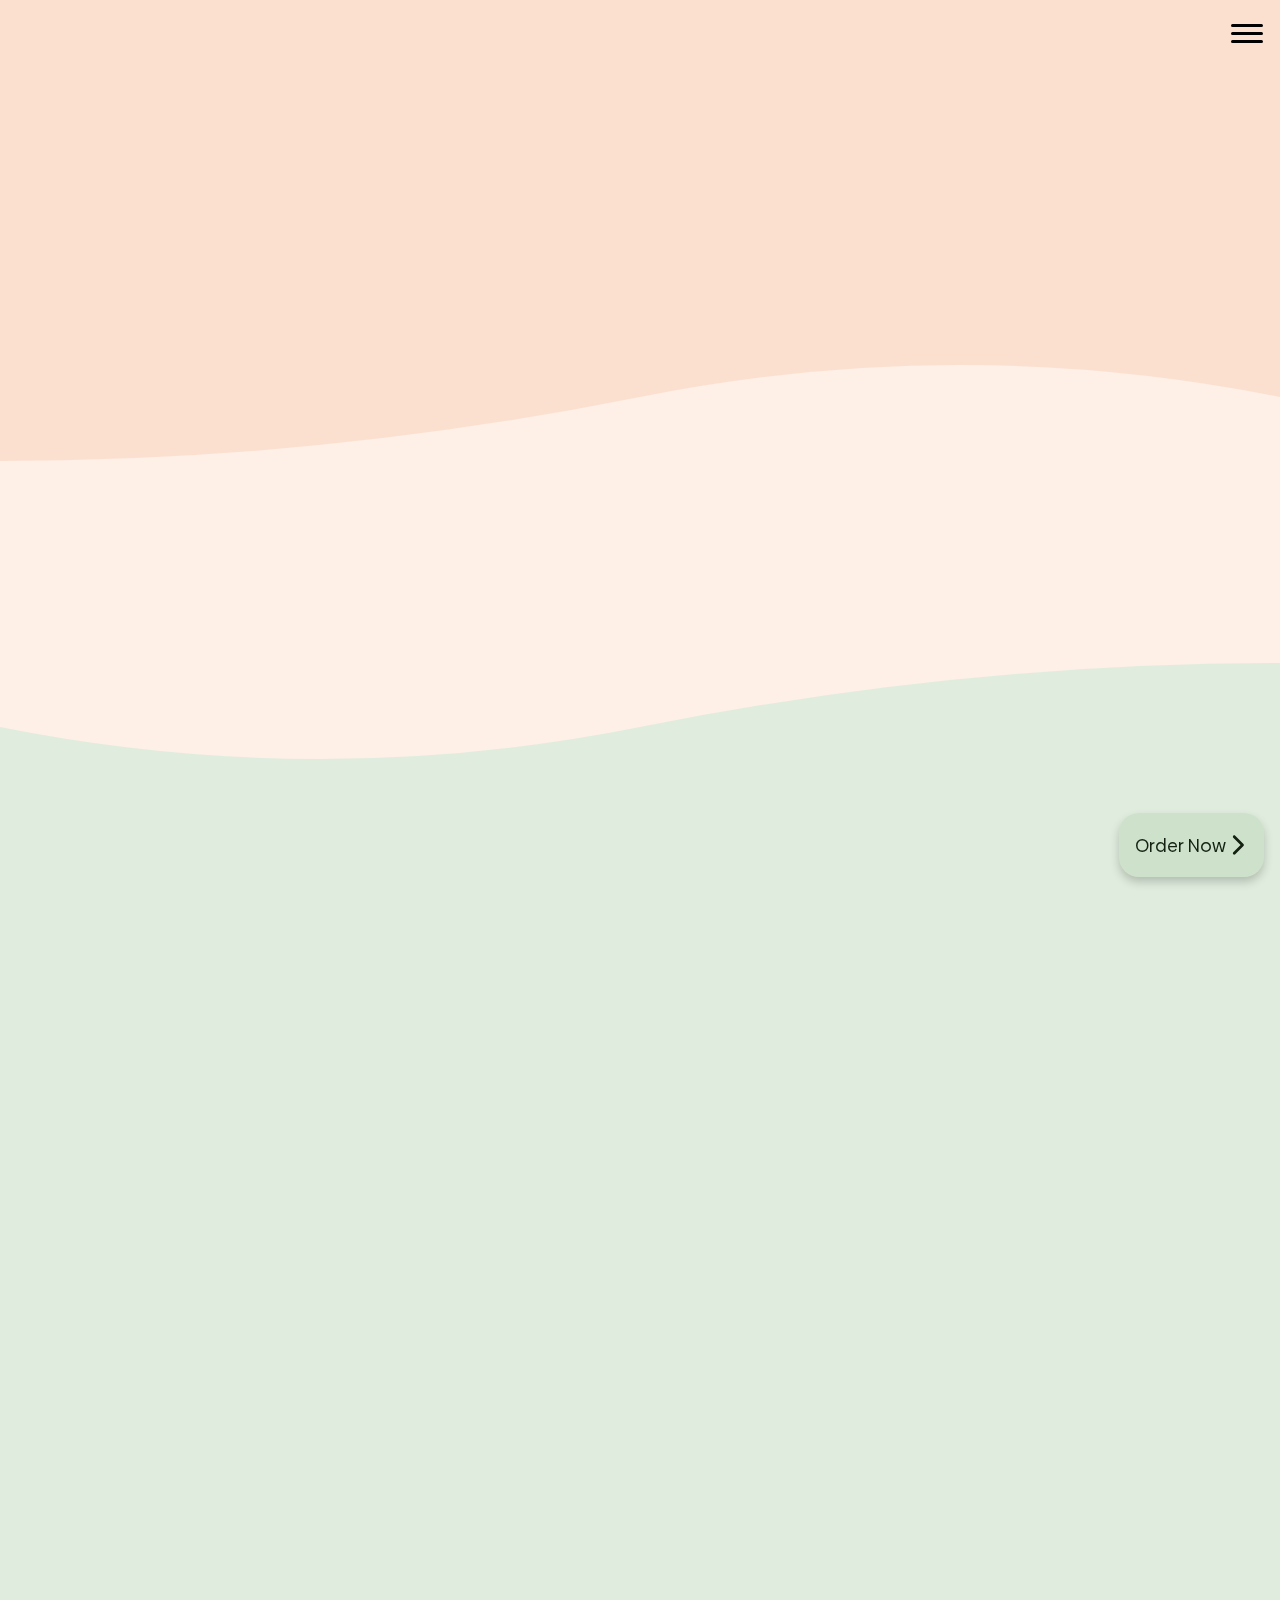
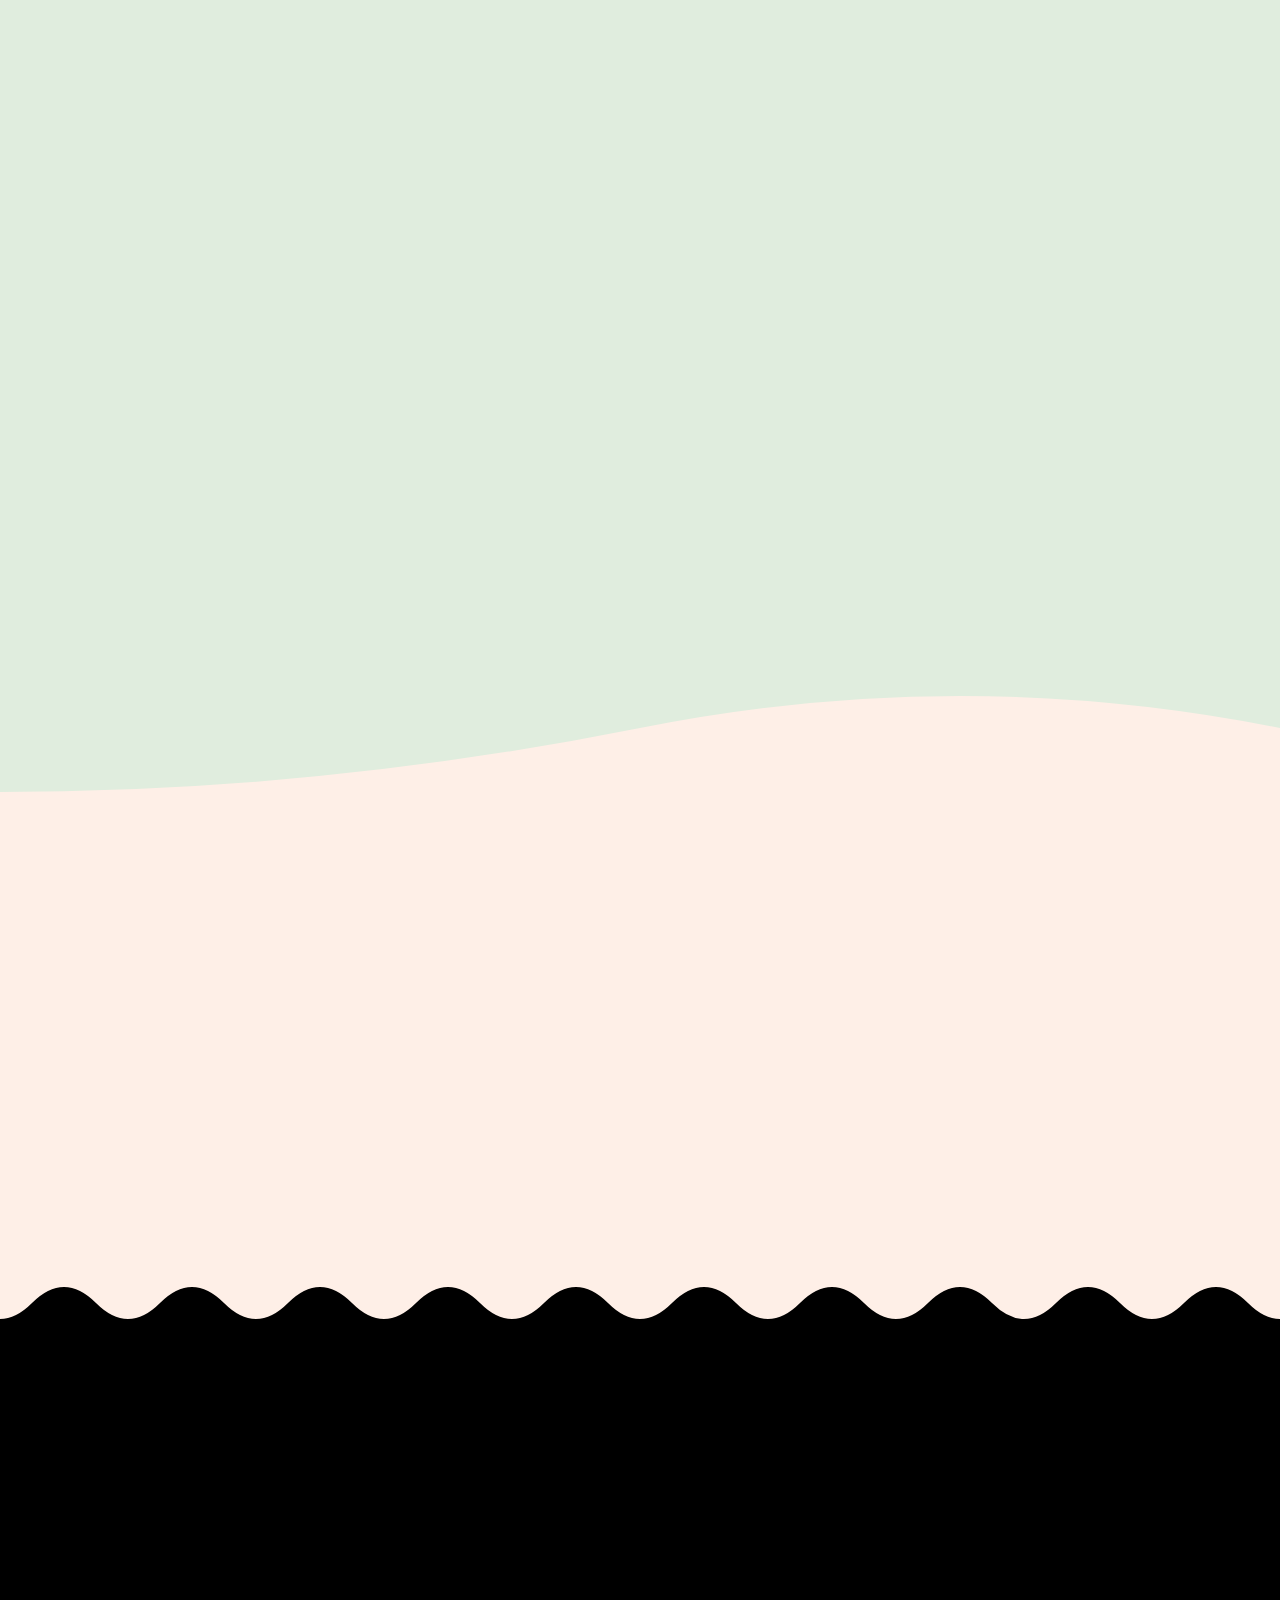
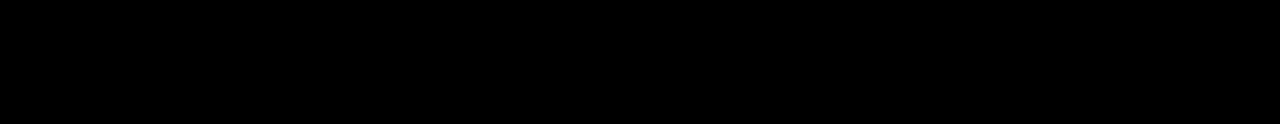
==== index.html @ c4e706dc "update" ====
<!DOCTYPE html>
<html lang="en">

<head>
   <title>ROMIANI</title>
   <meta charset="UTF-8">
   <meta name="viewport" content="width=device-width, initial-scale=1.0">
   <meta http-equiv="X-UA-Compatible" content="ie=edge">
   <meta name="theme-color" content="#FBE0D0">
   <!-- favicon -->
   <link rel="icon" href="image/icon/icon(1024).png" sizes="1024x1024" type="image/png">
   <link rel="icon" href="image/icon/icon(512).png" sizes="512x512" type="image/png">
   <link rel="icon" href="image/icon/icon(256).png" sizes="256x256" type="image/png">
   <link rel="icon" href="image/icon/icon(128).png" sizes="128x128" type="image/png">
   <link rel="icon" href="image/icon/icon(64).png" sizes="64x64" type="image/png">
   <link rel="icon" href="image/icon/icon(32).png" sizes="32x32" type="image/png">
   <link rel="icon" href="image/icon/icon.svg" type="image/svg+xml">
   <!-- OG -->
   <meta property="og:title" content="ROMIANI">
   <meta property="og:description" content="...">
   <meta property="og:url" content="https://leafweb.github.io/Mushroom/">
   <meta property="og:image" content="https://leafweb.github.io/Mushroom/image/icon/icon(1024).png">
   <meta property="og:image:width" content="1024" />
   <meta property="og:image:height" content="1024" />
   <meta property="og:type" content="website">
   <meta property="og:locale" content="en">
   <!-- style -->
   <link rel="stylesheet/less" href="style/style.less">
   <!-- script -->
   <script src="script/less.min.js"></script>
</head>

<body>
   <!-- header -->
   <header class="hide">
      <svg xmlns="http://www.w3.org/2000/svg" viewBox="0 0 1000 1000">
         <path fill="currentColor" d="M183.33,825L183.33,425C183.33,375,133.33,325,83.33,325L83.33,725C83.33,775,133.33,825,183.33,825zM216.67,825L216.67,425C216.67,375,266.67,325,316.67,325L316.67,725C316.67,775,266.67,825,216.67,825zM783.33,825L783.33,425C783.33,375,733.33,325,683.33,325L683.33,725C683.33,775,733.33,825,783.33,825zM816.67,825L816.67,425C816.67,375,866.67,325,916.67,325L916.67,725C916.67,775,866.67,825,816.67,825zM483.33,825L483.33,275C483.33,225,433.33,175,383.33,175L383.33,725C383.33,775,433.33,825,483.33,825zM516.67,825L516.67,275C516.67,225,566.67,175,616.67,175L616.67,725C616.67,775,566.67,825,516.67,825z" />
      </svg>
      <span>ROMIANI</span>
   </header>
   <!-- menuBtn -->
   <button id="menuBtn" onclick="Menu()">
      <span></span>
      <span></span>
      <span></span>
   </button>
   <!-- menu -->
   <div id="menu">
      <h3 style="--d: 0.1s" class="menu-anim"> Our Menu: </h3>
      <div class="list">
         <a style="--d: 0.2s" class="menu-anim" href="menu.html">
            <span>View Menu</span>
            <svg xmlns="http://www.w3.org/2000/svg" viewBox="0 0 512 512">
               <path fill="currentColor" d="M464 304v.2 .4 .4 .4 .4 .4 .4 .4 .4 .4 .4 .4 .4 .4 .4 .4 .4 .4 .4 .4 .4 .4 .4 .4 .4 .4 .4 .4 .4 .4 .4 .4 .4 .4 .4 .4 .4 .4 .4 .4 .4 .4 .4 .4 .4 .4 .4 .4 .4 .4 .4 .4 .4 .4 .4 .4 .4 .4 .4 .4 .4 .4 .4 .4 .4 .4 .4 .4 .4 .4 .4 .4 .4 .4 .3 .3 .3 .3 .3 .3 .3 .3 .3 .3 .3 .3 .3 .3 .3 .3 .3 .3 .3 .3 .3 .3 .3 .3 .3 .3 .3 .3 .3 .3 .3 .3 .3 .3 .3 .3 .3 .3 .3 .3 .3 .3 .3 .3 .3 .3 .3 .3 .3 .3 .3 .3 .3 .3 .3 .3 .3 .3 .3 .3 .3 .3H48V304H464zM48 416V384H464v.2 .2 .2 .2 .2 .2 .2 .2 .2 .2 .2 .2 .2 .2 .2 .2 .2 .2 .2 .2 .2 .2 .2 .2 .2 .2 .2 .2 .2 .2 .2 .2 .2 .2 .2 .2 .2 .2 .2 .2 .2 .2 .2 .2 .2 .2 .2 .2 .2 .2 .2 .2 .2 .2 .2 .2 .2 .2 .2 .2 .2 .2 .2 .2 .2 .2 .2 .2 .2 .2 .2 .2 .2 .2 .2 .2 .2 .2 .2 .2 .2 .2 .2 .2 .2 .2 .2 .2 .2 .2 .2 .2 .2 .2 .2 .2 .2 .2 .2 .2 .2 .2 .2 .2 .2 .2 .2 .2 .2 .2 .2 .2 .2 .2 .2 .2 .2 .2 .2 .2 .2 .2 .2 .2 .2 .2 .2 .2 .2 .2 .2 .2 .2 .2 .2 .2 .2 .2 .2 .2 .2 .2 .2 .2 .2 .2 .2 .2 .2 .2 .2 .2c0 8.8-7.2 16-16 16H64c-8.8 0-16-7.2-16-16zM296 32c-7.2 0-14.2 2.4-19.8 6.9l-264 208C4.5 252.9 0 262.2 0 272V416c0 35.3 28.7 64 64 64H448c35.3 0 64-28.6 64-64v-.2-.2-.2-.2-.2V415v-.2-.2-.2-.2-.2-.2-.2-.2-.2-.2V413v-.2-.2-.2-.2-.2-.2-.2-.2-.2-.2V411v-.2-.2-.2-.2V410v-.2-.2-.2-.2-.2-.2-.2-.2-.2-.2-.2-.2-.2-.2-.2-.2-.2-.2-.2-.2V406v-.2-.2-.2-.2-.2-.2-.2-.2-.2-.2-.2-.2-.2-.2-.2-.2-.2-.2-.2-.2-.2-.2-.2V401v-.2-.2-.2-.2-.2-.2-.2-.2-.2-.2-.2-.2-.2V398v-.2-.2-.2-.2-.2-.2-.2-.2V396v-.2-.2-.2-.2-.2-.2-.2-.2V394v-.2-.2-.2V393v-.2-.2-.2-.2-.2-.2-.2-.2-.2-.2-.2-.2V390v-.2-.2-.2V389v-.2-.2-.2-.2-.2-.2-.2-.2-.2-.2-.2-.2-.2-.2-.2-.2-.2-.2-.2-.2-.3-.2-.3-.3-.3-.3-.3-.3-.3-.3-.3-.3-.3-.3-.3-.3-.3-.3-.3V379v-.3-.3-.3V378v-.3-.3-.3-.3-.3-.3-.3-.3-.3-.3-.3-.3-.3-.3V374v-.3-.3-.3-.3-.3-.3-.3-.3-.3-.3V371v-.3-.3-.3-.3-.3-.3V369v-.3-.3-.3-.3-.3-.3V367v-.3-.3-.3-.3-.3-.3V365v-.3-.3-.3-.3-.3-.3V363v-.3-.3-.3-.3-.3-.3-.3-.3-.3V360v-.3-.3-.3-.3-.3-.3-.3-.3-.3V357v-.3-.3-.3-.3-.3-.3-.3-.3-.3-.3-.3-.3V353v-.3-.3V352v-.3-.3-.3-.3-.3-.3-.3-.3-.3-.3-.3-.3-.3-.3-.3-.3-.3-.3V346v-.3-.3V345v-.3-.3V344v-.3-.3V343v-.3-.3V342v-.3-.3V341v-.3-.3V340v-.3-.3V339v-.3-.3V338v-.3-.3V337v-.3-.3-.3-.3-.3-.3-.3-.3-.3-.3-.3-.3-.3-.3-.3-.3-.4-.4-.4V330v-.4-.4V329v-.4-.4-.4-.4-.4-.4-.4-.4-.4-.4V325v-.4-.4V324v-.4-.4-.4-.4-.4-.4-.4V321v-.4-.4-.4-.4-.4-.4-.4-.4-.4-.4-.4-.4-.4-.4-.4-.4-.4-.4-.4-.4-.4-.4-.4V312v-.4-.4-.4-.4-.4-.4-.4-.4-.4-.4-.4-.4V307v-.4-.4-.4-.4V305v-.4-.4-.4-.4-.4-.4-.4-.4-.4-.4-.4-.4-.4-.4-.4-.4-.4-.4-.4V297v-.4-.4-.4-.4V295v-.4-.4-.4-.4-.4-.4-.4-.4-.4-.4-.4V290v-.4-.4-.4-.4-.4-.4-.4-.4-.4-.4-.4V285v-.4-.4-.4-.4-.4-.4V282v-.4-.4-.4-.4-.4-.4V279v-.4-.4-.4-.4-.4-.4-.4-.4V275v-.4-.4-.4-.4-.4-.4-.4-.4-.4-.4-.4-.4-.4-.4-.4-.4-.5V267v-.5-.5-.5-.5-.5-.5-.5-.5-.5-.5V262v-.5-.5-.5-.5-.5-.5-.5-.5-.5-.5-.5-.5V256c0-74.3-32.8-130.8-76.1-168.2C393.6 51.2 340.3 32 296 32z" />
            </svg>
         </a>
      </div>
      <div style="--d: 0.3s" class="hwr menu-anim">
         <svg xmlns="http://www.w3.org/2000/svg" viewBox="0 0 100 10">
            <path fill="none" stroke-width="1" stroke-linejoin="round" stroke-linecap="round" d="M1.25,5.00Q5.31,0.00,9.38,5.00Q13.44,10.00,17.50,5.00Q21.56,0.00,25.63,5.00Q29.69,10.00,33.75,5.00Q37.81,0.00,41.88,5.00Q45.94,10.00,50.00,5.00Q54.06,0.00,58.13,5.00Q62.19,10.00,66.25,5.00Q70.31,0.00,74.38,5.00Q78.44,10.00,82.50,5.00Q86.56,0.00,90.63,5.00Q94.69,10.00,98.75,5.00" />
         </svg>
      </div>
      <h3 style="--d: 0.4s" class="menu-anim"> contact us: </h3>
      <div class="list">
         <a style="--d: 0.5s" class="menu-anim" href="mailto:romianipastry@mail.de" target="_blank">
            <span>Email</span>
            <svg xmlns="http://www.w3.org/2000/svg" viewBox="0 0 512 512">
               <path fill="currentColor" d="M48 64C21.5 64 0 85.5 0 112c0 15.1 7.1 29.3 19.2 38.4L236.8 313.6c11.4 8.5 27 8.5 38.4 0L492.8 150.4c12.1-9.1 19.2-23.3 19.2-38.4c0-26.5-21.5-48-48-48H48zM0 176V384c0 35.3 28.7 64 64 64H448c35.3 0 64-28.7 64-64V176L294.4 339.2c-22.8 17.1-54 17.1-76.8 0L0 176z" />
            </svg>
         </a>
         <a style="--d: 0.6s" class="menu-anim" href="" target="_blank">
            <span>Instagram</span>
            <svg xmlns="http://www.w3.org/2000/svg" viewBox="0 0 448 512">
               <path fill="currentColor" d="M224.1 141c-63.6 0-114.9 51.3-114.9 114.9s51.3 114.9 114.9 114.9S339 319.5 339 255.9 287.7 141 224.1 141zm0 189.6c-41.1 0-74.7-33.5-74.7-74.7s33.5-74.7 74.7-74.7 74.7 33.5 74.7 74.7-33.6 74.7-74.7 74.7zm146.4-194.3c0 14.9-12 26.8-26.8 26.8-14.9 0-26.8-12-26.8-26.8s12-26.8 26.8-26.8 26.8 12 26.8 26.8zm76.1 27.2c-1.7-35.9-9.9-67.7-36.2-93.9-26.2-26.2-58-34.4-93.9-36.2-37-2.1-147.9-2.1-184.9 0-35.8 1.7-67.6 9.9-93.9 36.1s-34.4 58-36.2 93.9c-2.1 37-2.1 147.9 0 184.9 1.7 35.9 9.9 67.7 36.2 93.9s58 34.4 93.9 36.2c37 2.1 147.9 2.1 184.9 0 35.9-1.7 67.7-9.9 93.9-36.2 26.2-26.2 34.4-58 36.2-93.9 2.1-37 2.1-147.8 0-184.8zM398.8 388c-7.8 19.6-22.9 34.7-42.6 42.6-29.5 11.7-99.5 9-132.1 9s-102.7 2.6-132.1-9c-19.6-7.8-34.7-22.9-42.6-42.6-11.7-29.5-9-99.5-9-132.1s-2.6-102.7 9-132.1c7.8-19.6 22.9-34.7 42.6-42.6 29.5-11.7 99.5-9 132.1-9s102.7-2.6 132.1 9c19.6 7.8 34.7 22.9 42.6 42.6 11.7 29.5 9 99.5 9 132.1s2.7 102.7-9 132.1z" />
            </svg>
         </a>
         <a style="--d: 0.7s" class="menu-anim" href="" target="_blank">
            <span>Facebook</span>
            <svg xmlns="http://www.w3.org/2000/svg" viewBox="0 0 320 512">
               <path fill="currentColor" d="M80 299.3V512H196V299.3h86.5l18-97.8H196V166.9c0-51.7 20.3-71.5 72.7-71.5c16.3 0 29.4 .4 37 1.2V7.9C291.4 4 256.4 0 236.2 0C129.3 0 80 50.5 80 159.4v42.1H14v97.8H80z" />
            </svg>
         </a>
         <a style="--d: 0.8s" class="menu-anim" href="" target="_blank">
            <span>Telegram</span>
            <svg xmlns="http://www.w3.org/2000/svg" viewBox="0 0 496 512">
               <path fill="currentColor" d="M248,8C111.033,8,0,119.033,0,256S111.033,504,248,504,496,392.967,496,256,384.967,8,248,8ZM362.952,176.66c-3.732,39.215-19.881,134.378-28.1,178.3-3.476,18.584-10.322,24.816-16.948,25.425-14.4,1.326-25.338-9.517-39.287-18.661-21.827-14.308-34.158-23.215-55.346-37.177-24.485-16.135-8.612-25,5.342-39.5,3.652-3.793,67.107-61.51,68.335-66.746.153-.655.3-3.1-1.154-4.384s-3.59-.849-5.135-.5q-3.283.746-104.608,69.142-14.845,10.194-26.894,9.934c-8.855-.191-25.888-5.006-38.551-9.123-15.531-5.048-27.875-7.717-26.8-16.291q.84-6.7,18.45-13.7,108.446-47.248,144.628-62.3c68.872-28.647,83.183-33.623,92.511-33.789,2.052-.034,6.639.474,9.61,2.885a10.452,10.452,0,0,1,3.53,6.716A43.765,43.765,0,0,1,362.952,176.66Z" />
            </svg>
         </a>
         <a style="--d: 0.9s" class="menu-anim" href="tel:+496979274824" target="_blank">
            <span>Call</span>
            <svg xmlns="http://www.w3.org/2000/svg" viewBox="0 0 512 512">
               <path fill="currentColor" d="M164.9 24.6c-7.7-18.6-28-28.5-47.4-23.2l-88 24C12.1 30.2 0 46 0 64C0 311.4 200.6 512 448 512c18 0 33.8-12.1 38.6-29.5l24-88c5.3-19.4-4.6-39.7-23.2-47.4l-96-40c-16.3-6.8-35.2-2.1-46.3 11.6L304.7 368C234.3 334.7 177.3 277.7 144 207.3L193.3 167c13.7-11.2 18.4-30 11.6-46.3l-40-96z" />
            </svg>
         </a>
      </div>
   </div>
   <!-- main -->
   <main>
      <!-- FAB -->
      <button onclick="Fab()" class="fab">
         <div> Order Now </div>
         <svg xmlns="http://www.w3.org/2000/svg" viewBox="0 0 320 512">
            <path fill="currentColor" d="M310.6 233.4c12.5 12.5 12.5 32.8 0 45.3l-192 192c-12.5 12.5-32.8 12.5-45.3 0s-12.5-32.8 0-45.3L242.7 256 73.4 86.6c-12.5-12.5-12.5-32.8 0-45.3s32.8-12.5 45.3 0l192 192z" />
         </svg>
      </button>
      <!-- start part -->
      <section class="start-part">
         <article>
            <div class="scrollAnim logo">
               <div>
                  <svg class="blob" viewBox="0 0 480 480" xmlns="http://www.w3.org/2000/svg">
                     <path d="M377.5,332Q300,424,203,380.5Q106,337,90,228Q74,119,187.5,86Q301,53,378,146.5Q455,240,377.5,332Z" />
                  </svg>
                  <svg xmlns="http://www.w3.org/2000/svg" viewBox="0 0 1000 1000">
                     <path d="M183.33,825L183.33,425C183.33,375,133.33,325,83.33,325L83.33,725C83.33,775,133.33,825,183.33,825zM216.67,825L216.67,425C216.67,375,266.67,325,316.67,325L316.67,725C316.67,775,266.67,825,216.67,825zM783.33,825L783.33,425C783.33,375,733.33,325,683.33,325L683.33,725C683.33,775,733.33,825,783.33,825zM816.67,825L816.67,425C816.67,375,866.67,325,916.67,325L916.67,725C916.67,775,866.67,825,816.67,825zM483.33,825L483.33,275C483.33,225,433.33,175,383.33,175L383.33,725C383.33,775,433.33,825,483.33,825zM516.67,825L516.67,275C516.67,225,566.67,175,616.67,175L616.67,725C616.67,775,566.67,825,516.67,825z" />
                  </svg>
                  <span>ROMIANI</span>
               </div>
               <h2> An amazing sweet shop </h2>
            </div>
            <div class="scrollAnim text">
               <h2> An amazing sweet shop </h2>
               <p>
                  Here you can see a wide variety of sweets and drinks and enjoy them with the best quality and reasonable price.
               </p>
            </div>
         </article>
         <div class="wave">
            <svg hidden xmlns="http://www.w3.org/2000/svg" viewBox="0 0 1000 100">
               <path d="M0,0 1000,0 1000,50 Q 750,0 500,50 T 0,100" />
            </svg>
         </div>
      </section>
      <!-- part2 -->
      <section class="part2">
         <h3 class="scrollAnim">Why ROMIANI?</h3>
         <ul>
            <li class="scrollAnim">
               <div>
                  <svg viewBox="0 0 24 24" xmlns="http://www.w3.org/2000/svg">
                     <path fill-rule="evenodd" clip-rule="evenodd" d="M12 2.75C8.54822 2.75 5.75 5.54822 5.75 9C5.75 12.4518 8.54822 15.25 12 15.25C15.4518 15.25 18.25 12.4518 18.25 9C18.25 5.54822 15.4518 2.75 12 2.75ZM4.25 9C4.25 4.71979 7.71979 1.25 12 1.25C16.2802 1.25 19.75 4.71979 19.75 9C19.75 11.2254 18.812 13.2317 17.3098 14.6452C17.3359 14.6939 17.357 14.7462 17.3722 14.8017L18.0217 17.1709C18.3252 18.2776 18.5696 19.169 18.6807 19.8607C18.7897 20.5387 18.812 21.2371 18.4326 21.8048C18.2166 22.128 17.9233 22.3927 17.5766 22.5692C16.9468 22.8899 16.2599 22.7318 15.6446 22.4995C15.017 22.2625 14.2288 21.8518 13.2607 21.3474L13.2141 21.3231C12.4899 20.9457 12.3008 20.861 12.1191 20.8417C12.0399 20.8332 11.9601 20.8332 11.8809 20.8417C11.6992 20.861 11.5101 20.9457 10.7859 21.3231L10.7393 21.3474C9.77122 21.8518 8.98303 22.2625 8.35539 22.4995C7.74006 22.7318 7.0532 22.8899 6.42341 22.5692C6.07674 22.3927 5.78341 22.128 5.56741 21.8048C5.188 21.2371 5.21031 20.5387 5.31926 19.8607C5.43043 19.169 5.67482 18.2776 5.97827 17.1709L6.6278 14.8017C6.64302 14.7462 6.66409 14.6939 6.69015 14.6452C5.18798 13.2317 4.25 11.2254 4.25 9ZM7.96016 15.6151L7.43755 17.5213C7.11851 18.685 6.89691 19.4973 6.80026 20.0987C6.69985 20.7235 6.7747 20.9117 6.81454 20.9713C6.89239 21.0878 6.99326 21.1761 7.10403 21.2325C7.12687 21.2441 7.27015 21.3058 7.82563 21.0961C8.35876 20.8949 9.06684 20.5274 10.0928 19.9928C10.1276 19.9747 10.1621 19.9567 10.1962 19.9389C10.7642 19.6421 11.2211 19.4035 11.722 19.3501C11.9068 19.3304 12.0932 19.3304 12.278 19.3501C12.7789 19.4035 13.2358 19.6421 13.8038 19.9389C13.8379 19.9567 13.8724 19.9747 13.9072 19.9928C14.9332 20.5274 15.6412 20.8949 16.1744 21.0961C16.7299 21.3058 16.8731 21.2441 16.896 21.2325C17.0067 21.1761 17.1076 21.0878 17.1855 20.9713C17.2253 20.9117 17.3002 20.7235 17.1997 20.0987C17.1031 19.4973 16.8815 18.685 16.5625 17.5213L16.0398 15.6151C14.8635 16.335 13.4802 16.75 12 16.75C10.5198 16.75 9.13652 16.335 7.96016 15.6151ZM12 7.03449C11.9419 7.13513 11.8772 7.25103 11.801 7.38769L11.7027 7.56405C11.6958 7.5765 11.6884 7.59009 11.6804 7.60466C11.6019 7.74827 11.4718 7.9861 11.255 8.15071C11.0336 8.31877 10.7673 8.37659 10.6116 8.4104C10.596 8.41379 10.5815 8.41693 10.5683 8.41992L10.3774 8.46312C10.2022 8.50275 10.0595 8.53509 9.9375 8.56575C10.0169 8.66345 10.1199 8.78474 10.254 8.94154L10.3842 9.09372C10.3934 9.10452 10.4035 9.11609 10.4141 9.12841C10.5221 9.25273 10.6963 9.45346 10.7769 9.71261C10.8566 9.96869 10.8291 10.2324 10.8118 10.3988C10.81 10.4154 10.8084 10.431 10.807 10.4456L10.7873 10.6487C10.7691 10.8369 10.7549 10.9872 10.7455 11.1094C10.8497 11.0635 10.9682 11.0089 11.109 10.9441L11.2878 10.8618C11.3001 10.8561 11.3136 10.8498 11.3281 10.8429C11.4716 10.7752 11.7213 10.6575 12 10.6575C12.2787 10.6575 12.5284 10.7752 12.6719 10.8429C12.6864 10.8498 12.6999 10.8561 12.7122 10.8618L12.891 10.9441C13.0318 11.0089 13.1503 11.0635 13.2545 11.1094C13.2451 10.9872 13.2309 10.8369 13.2127 10.6487L13.193 10.4456C13.1916 10.431 13.19 10.4154 13.1882 10.3988C13.1709 10.2324 13.1434 9.96869 13.2231 9.71261C13.3037 9.45346 13.4779 9.25273 13.5859 9.12841C13.5965 9.11609 13.6066 9.10452 13.6158 9.09372L13.746 8.94153C13.8801 8.78474 13.9831 8.66345 14.0625 8.56575C13.9405 8.53509 13.7978 8.50275 13.6226 8.46312L13.4317 8.41992C13.4185 8.41693 13.404 8.41379 13.3884 8.4104C13.2327 8.37659 12.9664 8.31877 12.745 8.15071C12.5282 7.9861 12.3981 7.74827 12.3196 7.60466C12.3116 7.59009 12.3042 7.5765 12.2973 7.56405L12.199 7.38769C12.1228 7.25103 12.0581 7.13513 12 7.03449ZM11.0135 5.79963C11.1857 5.57481 11.4983 5.25 12 5.25C12.5017 5.25 12.8143 5.57481 12.9865 5.79963C13.1508 6.01421 13.3163 6.31124 13.486 6.61577C13.4937 6.62961 13.5014 6.64347 13.5091 6.65734L13.6075 6.83369C13.6303 6.87459 13.6482 6.90677 13.6639 6.9343C13.6912 6.94071 13.723 6.94792 13.7627 6.95691L13.9536 7.0001C13.9693 7.00364 13.9849 7.00717 14.0005 7.0107C14.3284 7.08478 14.6542 7.15839 14.9042 7.25695C15.1804 7.36577 15.5547 7.5777 15.6989 8.04161C15.8407 8.49734 15.6618 8.88336 15.5056 9.13146C15.3611 9.36108 15.1414 9.61786 14.9165 9.88074C14.9063 9.89262 14.8962 9.90452 14.886 9.91642L14.7558 10.0686C14.7213 10.1089 14.6953 10.1394 14.6735 10.1657C14.6764 10.202 14.6805 10.2443 14.686 10.3009L14.7057 10.504C14.7072 10.5195 14.7087 10.5349 14.7102 10.5504C14.7444 10.9023 14.7774 11.2424 14.7653 11.5145C14.7526 11.7997 14.6841 12.2315 14.2969 12.5254C13.8975 12.8286 13.4564 12.7626 13.1767 12.6824C12.919 12.6086 12.6144 12.4682 12.3077 12.3269C12.293 12.3201 12.2783 12.3134 12.2636 12.3066L12.0849 12.2243C12.0514 12.2089 12.024 12.1963 12 12.1854C11.976 12.1963 11.9486 12.2089 11.9151 12.2243L11.7364 12.3066C11.7217 12.3134 11.707 12.3201 11.6923 12.3269C11.3856 12.4682 11.081 12.6086 10.8233 12.6824C10.5436 12.7626 10.1025 12.8286 9.70306 12.5254C9.31589 12.2315 9.24743 11.7997 9.23473 11.5145C9.22261 11.2424 9.25563 10.9023 9.28981 10.5504C9.29131 10.5349 9.29281 10.5195 9.29432 10.504L9.31399 10.3009C9.31948 10.2443 9.32356 10.202 9.32655 10.1657C9.30465 10.1394 9.27866 10.1089 9.24418 10.0686L9.11403 9.91642C9.10385 9.90452 9.09367 9.89262 9.08351 9.88074C8.8586 9.61786 8.63891 9.36108 8.49436 9.13146C8.33817 8.88336 8.15934 8.49734 8.30105 8.04161C8.44532 7.5777 8.81962 7.36577 9.09576 7.25695C9.34585 7.15839 9.67164 7.08478 9.99945 7.0107C10.0151 7.00717 10.0307 7.00364 10.0463 7.0001L10.2373 6.95691C10.277 6.94792 10.3088 6.94071 10.3361 6.9343C10.3518 6.90677 10.3697 6.87459 10.3925 6.83369L10.4909 6.65734C10.4986 6.64347 10.5063 6.62961 10.514 6.61577C10.6837 6.31124 10.8492 6.01421 11.0135 5.79963Z" fill="black" />
                  </svg>
               </div>
               <span> High quality </span>
            </li>
            <li class="scrollAnim">
               <div>
                  <svg viewBox="0 0 24 24" xmlns="http://www.w3.org/2000/svg">
                     <path fill-rule="evenodd" clip-rule="evenodd" d="M2.92377 10.2064C2.80976 10.7866 2.75 11.3863 2.75 12C2.75 12.2264 2.75814 12.451 2.77413 12.6733C2.79516 12.6904 2.81728 12.7083 2.84044 12.7268C3.06058 12.9028 3.37094 13.1369 3.73188 13.3698C4.4894 13.8584 5.33178 14.25 6 14.25C6.43561 14.25 6.9638 14.0813 7.51796 13.8023C7.85469 13.6327 8.17653 13.435 8.46068 13.2423C8.32421 12.8535 8.25 12.4354 8.25 12C8.25 9.92893 9.92893 8.25 12 8.25C14.0711 8.25 15.75 9.92893 15.75 12C15.75 12.7595 15.5242 13.4662 15.1361 14.0568C15.1836 14.0826 15.2334 14.1095 15.2856 14.1377C15.3054 14.1484 15.3255 14.1592 15.3459 14.1703C15.6383 14.3283 16.013 14.5325 16.3261 14.7866C16.9868 14.6782 17.6623 14.7793 18.216 15.1298C18.4093 14.7699 18.6888 14.4463 19.0327 14.1919C19.6351 13.7465 20.3998 13.5477 21.0993 13.6723C21.1983 13.1303 21.25 12.5715 21.25 12C21.25 11.5465 21.2174 11.1007 21.1543 10.6647L19.4953 12.1257C19.1845 12.3995 18.7106 12.3694 18.4368 12.0586C18.163 11.7477 18.1931 11.2738 18.504 11L20.182 9.52217C20.3764 9.351 20.6345 9.29861 20.8676 9.35938C20.6364 8.58192 20.3058 7.84726 19.8905 7.17018L19.5303 7.53033C19.2374 7.82322 18.7626 7.82322 18.4697 7.53033C18.1768 7.23744 18.1768 6.76256 18.4697 6.46967L18.9936 5.94571C17.2976 3.98821 14.7934 2.75 12 2.75C10.2299 2.75 8.57597 3.24718 7.17018 4.10952L7.53033 4.46967C7.82322 4.76256 7.82322 5.23744 7.53033 5.53033C7.23744 5.82322 6.76256 5.82322 6.46967 5.53033L5.94571 5.00637C4.94041 5.87741 4.12481 6.9616 3.56922 8.18863C3.97992 8.16934 4.33019 8.48475 4.3531 8.89609L4.43177 10.3081C4.45481 10.7217 4.13822 11.0756 3.72465 11.0987C3.31107 11.1217 2.95713 10.8051 2.93409 10.3916L2.92377 10.2064ZM14.7095 15.5316C14.6844 15.5179 14.6587 15.5039 14.6326 15.4898C14.5981 15.4712 14.5623 15.4519 14.5252 15.4321C14.3717 15.3497 14.1982 15.2567 14.0279 15.1549C13.4433 15.5315 12.7472 15.75 12 15.75C10.9043 15.75 9.91838 15.2801 9.23274 14.5308C8.92219 14.7382 8.56885 14.9526 8.19255 15.142C7.55133 15.4649 6.77639 15.75 6 15.75C4.98743 15.75 3.95347 15.2623 3.1792 14.7932C4.31219 18.3744 7.56585 21.013 11.4663 21.2349C11.4162 20.421 11.77 19.563 12.498 19.0246C12.8438 18.7689 13.2344 18.5971 13.6339 18.5182C13.3438 17.4575 13.8257 16.275 14.7095 15.5316ZM1.25 12C1.25 6.06294 6.06294 1.25 12 1.25C17.9371 1.25 22.75 6.06294 22.75 12C22.75 13.0111 22.6102 13.9907 22.3484 14.9201C22.2792 15.1662 22.0893 15.36 21.8447 15.4343C21.6002 15.5087 21.3346 15.4534 21.14 15.2876C20.9259 15.105 20.4213 15.0306 19.9246 15.398C19.5124 15.7028 19.3792 16.1229 19.4251 16.3974C19.4651 16.6365 19.3871 16.8801 19.2157 17.0515L19.1143 17.153C18.9599 17.3073 18.746 17.3868 18.5283 17.3706C18.3106 17.3544 18.1107 17.2441 17.9809 17.0686L17.6465 16.6163C17.351 16.2168 16.5445 16.0321 15.7654 16.6083C14.9862 17.1845 14.9266 18.0097 15.2221 18.4092L15.4074 18.6598C15.6282 18.9583 15.5973 19.3735 15.3347 19.6361L15.1494 19.8213C14.9517 20.019 14.6605 20.0904 14.3938 20.0064C14.1352 19.9249 13.747 19.9665 13.3899 20.2306C12.9028 20.5909 12.8699 21.2389 13.103 21.554C13.2677 21.7768 13.2963 22.0721 13.1772 22.3222C13.0582 22.5724 12.811 22.7365 12.5343 22.7492C12.4074 22.755 12.2412 22.7528 12.1175 22.7512C12.0709 22.7505 12.0302 22.75 12 22.75C6.06294 22.75 1.25 17.9371 1.25 12ZM10.4697 3.46967C10.7626 3.17678 11.2374 3.17678 11.5303 3.46967L12.5303 4.46967C12.8232 4.76256 12.8232 5.23744 12.5303 5.53033C12.2374 5.82322 11.7626 5.82322 11.4697 5.53033L10.4697 4.53033C10.1768 4.23744 10.1768 3.76256 10.4697 3.46967ZM16.45 4.4C16.7814 4.64853 16.8485 5.11863 16.6 5.45L15.1 7.45C14.8515 7.78137 14.3814 7.84853 14.05 7.6C13.7186 7.35147 13.6515 6.88137 13.9 6.55L15.4 4.55C15.6485 4.21863 16.1186 4.15147 16.45 4.4ZM11.2244 6.80589C11.3317 7.20599 11.0942 7.61724 10.6941 7.72444L9.32809 8.09047C8.92799 8.19768 8.51674 7.96024 8.40953 7.56014C8.30232 7.16004 8.53976 6.74879 8.93986 6.64158L10.3059 6.27556C10.706 6.16835 11.1172 6.40579 11.2244 6.80589ZM5.89686 7.17364C6.27394 7.00223 6.71858 7.16896 6.88999 7.54605L7.47522 8.83349C7.64662 9.21058 7.47989 9.65522 7.10281 9.82662C6.72572 9.99803 6.28108 9.8313 6.10967 9.45422L5.52445 8.16677C5.35304 7.78969 5.51977 7.34505 5.89686 7.17364ZM16.6145 8.22743C17.0283 8.20799 17.3795 8.52764 17.3989 8.9414L17.4653 10.354C17.4847 10.7678 17.1651 11.119 16.7513 11.1384C16.3376 11.1579 15.9864 10.8382 15.967 10.4245L15.9006 9.01181C15.8811 8.59806 16.2008 8.24688 16.6145 8.22743ZM12 9.75C10.7574 9.75 9.75 10.7574 9.75 12C9.75 13.2426 10.7574 14.25 12 14.25C13.2426 14.25 14.25 13.2426 14.25 12C14.25 10.7574 13.2426 9.75 12 9.75ZM6.94295 10.8948C7.27721 11.1394 7.34986 11.6087 7.10522 11.9429L6.26999 13.0842C6.02536 13.4184 5.55607 13.4911 5.22182 13.2464C4.88756 13.0018 4.81491 12.5325 5.05954 12.1983L5.89478 11.0571C6.13941 10.7228 6.60869 10.6501 6.94295 10.8948Z" fill="black" />
                  </svg>
               </div>
               <span> A lot of variety </span>
            </li>
            <li class="scrollAnim">
               <div>
                  <svg viewBox="0 0 24 24" xmlns="http://www.w3.org/2000/svg">
                     <path fill-rule="evenodd" clip-rule="evenodd" d="M18.2102 5.83041C17.4287 5.75091 16.4201 5.75 15 5.75L9 5.75C7.57993 5.75 6.57133 5.75091 5.78975 5.83042C5.02071 5.90865 4.55507 6.05673 4.1944 6.29772C3.83953 6.53484 3.53484 6.83953 3.29772 7.1944C3.05673 7.55507 2.90865 8.02071 2.83041 8.78975C2.75091 9.57133 2.75 10.5799 2.75 12C2.75 13.4201 2.75091 14.4287 2.83042 15.2102C2.90865 15.9793 3.05673 16.4449 3.29772 16.8056C3.53484 17.1605 3.83953 17.4652 4.1944 17.7023C4.55507 17.9433 5.02071 18.0914 5.78975 18.1696C6.57133 18.2491 7.57993 18.25 9 18.25H15C16.4201 18.25 17.4287 18.2491 18.2102 18.1696C18.9793 18.0914 19.4449 17.9433 19.8056 17.7023C20.1605 17.4652 20.4652 17.1605 20.7023 16.8056C20.9433 16.4449 21.0914 15.9793 21.1696 15.2102C21.2491 14.4287 21.25 13.4201 21.25 12C21.25 10.5799 21.2491 9.57133 21.1696 8.78975C21.0914 8.02071 20.9433 7.55507 20.7023 7.1944C20.4652 6.83953 20.1605 6.53484 19.8056 6.29772C19.4449 6.05673 18.9793 5.90865 18.2102 5.83041ZM18.3621 4.33812C19.2497 4.42841 19.9907 4.61739 20.639 5.05052C21.1576 5.39707 21.6029 5.84239 21.9495 6.36104C22.3826 7.00926 22.5716 7.7503 22.6619 8.63794C22.75 9.50431 22.75 10.5892 22.75 11.9584V12.0416C22.75 13.4108 22.75 14.4957 22.6619 15.3621C22.5716 16.2497 22.3826 16.9907 21.9495 17.639C21.6029 18.1576 21.1576 18.6029 20.639 18.9495C19.9907 19.3826 19.2497 19.5716 18.3621 19.6619C17.4957 19.75 16.4108 19.75 15.0416 19.75H8.9584C7.5892 19.75 6.5043 19.75 5.63795 19.6619C4.7503 19.5716 4.00926 19.3826 3.36104 18.9495C2.84239 18.6029 2.39707 18.1576 2.05052 17.639C1.61739 16.9907 1.42841 16.2497 1.33812 15.3621C1.24998 14.4957 1.24999 13.4108 1.25 12.0416V11.9584C1.24999 10.5892 1.24998 9.5043 1.33812 8.63795C1.42841 7.7503 1.61739 7.00926 2.05052 6.36104C2.39707 5.84239 2.84239 5.39707 3.36104 5.05052C4.00926 4.61739 4.7503 4.42841 5.63794 4.33812C6.5043 4.24998 7.5892 4.24999 8.95841 4.25L15.0416 4.25C16.4108 4.24999 17.4957 4.24998 18.3621 4.33812ZM5.5 8.25C5.91421 8.25 6.25 8.58579 6.25 9L6.25 15C6.25 15.4142 5.91421 15.75 5.5 15.75C5.08579 15.75 4.75 15.4142 4.75 15L4.75 9C4.75 8.58579 5.08579 8.25 5.5 8.25ZM12 9.75C10.7574 9.75 9.75 10.7574 9.75 12C9.75 13.2426 10.7574 14.25 12 14.25C13.2426 14.25 14.25 13.2426 14.25 12C14.25 10.7574 13.2426 9.75 12 9.75ZM8.25 12C8.25 9.92893 9.92893 8.25 12 8.25C14.0711 8.25 15.75 9.92893 15.75 12C15.75 14.0711 14.0711 15.75 12 15.75C9.92893 15.75 8.25 14.0711 8.25 12ZM18.5 8.25C18.9142 8.25 19.25 8.58579 19.25 9V15C19.25 15.4142 18.9142 15.75 18.5 15.75C18.0858 15.75 17.75 15.4142 17.75 15V9C17.75 8.58579 18.0858 8.25 18.5 8.25Z" fill="black" />
                  </svg>
               </div>
               <span> Reasonable price </span>
            </li>
            <li class="scrollAnim">
               <div>
                  <svg viewBox="0 0 24 24" xmlns="http://www.w3.org/2000/svg">
                     <path d="M 12,1.25 C 10.588317,1.25 9.1909544,1.5281322 7.8867187,2.0683594 6.5824731,2.608597 5.3966612,3.4002245 4.3984375,4.3984375 3.4002245,5.3966612 2.6085878,6.5824801 2.0683594,7.8867187 1.5281214,9.1909652 1.25,10.588317 1.25,12 c 0,1.411683 0.2781257,2.809084 0.8183594,4.113281 0.5402371,1.304288 1.3318659,2.490048 2.3300781,3.488281 0.998245,0.998256 2.1840868,1.789808 3.4882812,2.330079 C 9.1909307,22.471815 10.588302,22.75 12,22.75 c 1.411698,0 2.809107,-0.278179 4.113281,-0.818359 1.304237,-0.54027 2.490026,-1.331823 3.488281,-2.330079 0.998256,-0.998255 1.789809,-2.184044 2.330079,-3.488281 C 22.471821,14.809107 22.75,13.411698 22.75,12 22.75,10.588302 22.471815,9.1909307 21.931641,7.8867187 21.39137,6.5825243 20.599818,5.3966825 19.601562,4.3984375 18.603329,3.4002253 17.417573,2.6085873 16.113281,2.0683594 14.809081,1.5281138 13.411683,1.25 12,1.25 Z m 0,1.5 c 1.214714,0 2.416865,0.2402247 3.539063,0.7050781 1.122306,0.4648511 2.142988,1.1449604 3.001953,2.0039063 0.858942,0.8589331 1.54093,1.87963 2.005859,3.0019531 h -0.002 C 21.009747,9.5832232 21.25,10.785301 21.25,12 c 0,1.214699 -0.24026,2.416839 -0.705078,3.539063 -0.464929,1.122361 -1.144963,2.14301 -2.003906,3.001953 -0.858943,0.858943 -1.879592,1.538977 -3.001953,2.003906 C 14.416839,21.00974 13.214699,21.25 12,21.25 c -1.214699,0 -2.4167768,-0.240253 -3.5390625,-0.705078 v 0.002 C 7.3386144,20.081946 6.3179175,19.399958 5.4589844,18.541016 4.6000385,17.682051 3.91994,16.661373 3.4550781,15.539063 2.9902328,14.416863 2.75,13.214714 2.75,12 2.75,10.785286 2.9902171,9.5832086 3.4550781,8.4609375 3.9199287,7.3386786 4.6000392,6.3179388 5.4589844,5.4589844 6.3179388,4.6000392 7.3386656,3.9199395 8.4609375,3.4550781 9.5831994,2.9902263 10.785286,2.75 12,2.75 Z" />
                     <path d="M 12,1.25 C 11.228499,1.25 10.51166,1.6375877 9.9296875,2.2402344 9.3476398,2.8429213 8.8712713,3.6587573 8.4746094,4.6503906 8.0779574,5.6420365 7.7728153,6.7932177 7.5644531,8.0507813 7.3560906,9.308357 7.25,10.647409 7.25,12 c 0,1.352591 0.106089,2.691695 0.3144531,3.949219 0.208362,1.257614 0.5135049,2.408735 0.9101563,3.40039 0.396669,0.991673 0.8730956,1.807477 1.4550781,2.410157 C 10.511643,22.362347 11.228461,22.75 12,22.75 c 0.771539,0 1.488357,-0.387653 2.070313,-0.990234 0.581907,-0.602651 1.058436,-1.418446 1.455078,-2.410157 0.396745,-0.991703 0.701816,-2.142784 0.910156,-3.40039 C 16.643886,14.691719 16.75,13.352606 16.75,12 16.75,10.647394 16.643885,9.3083241 16.435547,8.0507813 16.227207,6.7932157 15.922137,5.6420847 15.525391,4.6503906 15.128756,3.6587192 14.652291,2.8428873 14.070313,2.2402344 13.488339,1.6375749 12.771501,1.25 12,1.25 Z m 0,1.5 c 0.279098,0 0.601609,0.1288105 0.990234,0.53125 0.388621,0.402426 0.796414,1.0602945 1.142579,1.9257812 0.346253,0.8654842 0.628606,1.9189386 0.822265,3.0878907 C 15.14874,9.4638766 15.25,10.726209 15.25,12 c 0,1.273791 -0.101262,2.53618 -0.294922,3.705078 -0.19366,1.168992 -0.476012,2.222396 -0.822265,3.087891 -0.346158,0.865487 -0.753887,1.523233 -1.142579,1.925781 C 12.602385,21.119719 12.278633,21.25 12,21.25 11.721367,21.25 11.397615,21.119719 11.009766,20.71875 10.621069,20.31623 10.213398,19.658494 9.8671875,18.792969 9.5209796,17.927426 9.2385995,16.874061 9.0449219,15.705078 8.8512464,14.536204 8.75,13.273806 8.75,12 8.75,10.726194 8.8512448,9.4638637 9.0449219,8.2949219 9.2385993,7.1259879 9.5209802,6.0725635 9.8671875,5.2070312 10.213405,4.3415065 10.619181,3.6836621 11.007813,3.28125 h 0.002 C 11.398392,2.8788177 11.720902,2.75 12,2.75 Z" />
                     <path d="M 2,11.25 A 0.75,0.75 0 0 0 1.25,12 0.75,0.75 0 0 0 2,12.75 H 22 A 0.75,0.75 0 0 0 22.75,12 0.75,0.75 0 0 0 22,11.25 Z" />
                  </svg>
               </div>
               <span> Online menu </span>
            </li>
         </ul>
      </section>
      <!-- part3 -->
      <section class="part3">
         <div class="waveflip">
            <svg xmlns="http://www.w3.org/2000/svg" viewBox="0 0 1000 100">
               <path d="M0,0 1000,0 1000,50 Q 750,0 500,50 T 0,100" />
            </svg>
         </div>
         <article>
            <h3 class="scrollAnim"> Our Gallery: </h3>
            <div class="images">
               <div>
                  <div class="img scrollAnim">
                     <svg viewBox="0 0 299 300" xmlns="http://www.w3.org/2000/svg">
                        <rect x="-45.5" y="188.764" width="330.733" height="220.84" rx="110.42" transform="rotate(-45 -45.5 188.764)" />
                     </svg>
                     <img src="image/img4.jpg" alt="">
                  </div>
                  <div class="text">
                     <h3 class="scrollAnim">Something</h3>
                     <p class="scrollAnim">Explain Explain Explain Explain Explain Explain Explain Explain Explain Explain Explain Explain Explain Explain Explain Explain Explain Explain Explain Explain Explain Explain Explain Explain</p>
                  </div>
               </div>
               <div>
                  <div class="img scrollAnim">
                     <svg xmlns="http://www.w3.org/2000/svg" viewBox="0 -960 960 960">
                        <path d="M479-121q-17 0-33-5.5T417-145l-52-49Q241-307 150-414T59-642q0-99 66-166.5T289-876q50 0 99 22t91 74q47-52 93-74t97-22q99 0 166 67.5T902-642q0 121-93 228.5T594-193l-52 48q-13 13-29.5 18.5T479-121Z" />
                     </svg>
                     <img src="image/img5.jpg" alt="">
                  </div>
                  <div class="text">
                     <h3 class="scrollAnim">Something</h3>
                     <p class="scrollAnim">Explain Explain Explain Explain Explain Explain Explain Explain Explain Explain Explain Explain Explain Explain Explain Explain Explain Explain Explain Explain Explain Explain Explain Explain</p>
                  </div>
               </div>
               <div>
                  <div class="img scrollAnim">
                     <svg xmlns="http://www.w3.org/2000/svg" viewBox="0 -960 960 960">
                        <path d="M294-105q-30 0-54.5-16T207-167L83-543q-10-28 0-56.5t34-46.5l312-218q23-14 51-14t53 14l311 218q23 18 33 46.5t1 56.5L754-167q-9 30-33.5 46T667-105H294Z" />
                     </svg>
                     <img src="image/img9.jpg" alt="">
                  </div>
                  <div class="text">
                     <h3 class="scrollAnim">Something</h3>
                     <p class="scrollAnim">Explain Explain Explain Explain Explain Explain Explain Explain Explain Explain Explain Explain Explain Explain Explain Explain Explain Explain Explain Explain Explain Explain Explain Explain</p>
                  </div>
               </div>
               <div>
                  <div class="img scrollAnim">
                     <svg viewBox="0 0 301 301" xmlns="http://www.w3.org/2000/svg">
                        <path d="M138.476 3.22019C145.945 -0.969229 155.055 -0.969233 162.524 3.22018L180.82 13.4836C184.403 15.4933 188.432 16.5729 192.539 16.6238L213.516 16.8836C222.079 16.9896 229.969 21.5449 234.342 28.9073L245.055 46.9438C247.153 50.4755 250.103 53.4251 253.634 55.5229L271.671 66.2363C279.033 70.6094 283.588 78.4994 283.695 87.0619L283.954 108.039C284.005 112.146 285.085 116.175 287.095 119.758L297.358 138.054C301.547 145.523 301.547 154.633 297.358 162.102L287.095 180.398C285.085 183.981 284.005 188.01 283.954 192.117L283.695 213.094C283.588 221.657 279.033 229.547 271.671 233.92L253.634 244.633C250.103 246.731 247.153 249.681 245.055 253.212L234.342 271.249C229.969 278.611 222.079 283.167 213.516 283.273L192.539 283.532C188.432 283.583 184.403 284.663 180.82 286.673L162.524 296.936C155.055 301.125 145.945 301.125 138.476 296.936L120.18 286.673C116.597 284.663 112.568 283.583 108.461 283.532L87.4839 283.273C78.9213 283.167 71.0313 278.611 66.6582 271.249L55.9448 253.212C53.847 249.681 50.8974 246.731 47.3657 244.633L29.3291 233.92C21.9668 229.547 17.4115 221.657 17.3055 213.094L17.0456 192.117C16.9948 188.01 15.9151 183.981 13.9055 180.398L3.64206 162.102C-0.547349 154.633 -0.547353 145.523 3.64206 138.054L13.9055 119.758C15.9151 116.175 16.9948 112.146 17.0456 108.039L17.3055 87.062C17.4115 78.4995 21.9668 70.6095 29.3291 66.2364L47.3657 55.5229C50.8974 53.4251 53.847 50.4755 55.9448 46.9438L66.6582 28.9073C71.0313 21.5449 78.9213 16.9896 87.4838 16.8836L108.461 16.6238C112.568 16.5729 116.597 15.4933 120.18 13.4836L138.476 3.22019Z" />
                     </svg>
                     <img src="image/img8.jpg" alt="">
                  </div>
                  <div class="text">
                     <h3 class="scrollAnim">Something</h3>
                     <p class=" scrollAnim">Explain Explain Explain Explain Explain Explain Explain Explain Explain Explain Explain Explain Explain Explain Explain Explain Explain Explain Explain Explain Explain Explain Explain Explain Explain Explain Explain Explain Explain Explain Explain Explain Explain Explain Explain Explain</p>
                  </div>
               </div>
            </div>
            <a href="menu.html" class="scrollAnim order-now">
               Order Now
               <svg xmlns="http://www.w3.org/2000/svg" viewBox="0 0 320 512">
                  <path fill="currentColor" d="M310.6 233.4c12.5 12.5 12.5 32.8 0 45.3l-192 192c-12.5 12.5-32.8 12.5-45.3 0s-12.5-32.8 0-45.3L242.7 256 73.4 86.6c-12.5-12.5-12.5-32.8 0-45.3s32.8-12.5 45.3 0l192 192z" />
               </svg>
            </a>
         </article>
         <div class="wave">
            <svg hidden xmlns="http://www.w3.org/2000/svg" viewBox="0 0 1000 100">
               <path d="M0,0 1000,0 1000,50 Q 750,0 500,50 T 0,100" />
            </svg>
         </div>
      </section>
      <!-- part4 -->
      <section class=" part4">
         <div class="images">
            <img class="scrollAnim" src="image/img1.jpg" alt="">
            <img class="scrollAnim" src="image/img2.jpg" alt="">
            <img class="scrollAnim" src="image/img3.jpg" alt="">
         </div>
         <div class="text">
            <h3 class="scrollAnim "> About Us </h3>
            <p class="scrollAnim ">
               Lorem ipsum dolor sit amet consectetur, adipisicing elit. Expedita, est. Doloremque sapiente veritatis laboriosam corrupti optio et maxime. Ad, amet explicabo eaque labore cupiditate quasi nostrum nemo recusandae id quibusdam? Lorem ipsum dolor sit amet consectetur adipisicing elit. Doloremque ab, dolores pariatur cum exercitationem, illo nisi veritatis vitae ea deleniti fugiat quisquam tempora, accusantium corrupti excepturi optio. Inventore, cupiditate recusandae.
            </p>
            <a class="scrollAnim order-now" href="menu.html">
               Order Now
               <svg xmlns="http://www.w3.org/2000/svg" viewBox="0 0 320 512">
                  <path fill="currentColor" d="M310.6 233.4c12.5 12.5 12.5 32.8 0 45.3l-192 192c-12.5 12.5-32.8 12.5-45.3 0s-12.5-32.8 0-45.3L242.7 256 73.4 86.6c-12.5-12.5-12.5-32.8 0-45.3s32.8-12.5 45.3 0l192 192z" />
               </svg>
            </a>
         </div>
      </section>
   </main>
   <!-- footer -->
   <footer>
      <div class="waveflip">
         <svg hidden xmlns="http://www.w3.org/2000/svg" viewBox="0 0 1000 50">
            <path transform="translate(-75 0)" d="M 1100,0 0,0 0,50 Q 25,50 50,25 t 50,0 t 50,0 t 50,0 t 50,0 t 50,0 t 50,0 t 50,0 t 50,0 t 50,0 t 50,0 t 50,0 t 50,0 t 50,0 t 50,0 t 50,0 t 50,0 t 50,0 t 50,0 t 50,0 t 50,0 t 50,0z" />
         </svg>
      </div>
      <div>
         <div class="address scrollAnim">
            <h4> Address: </h4>
            <address> address address address address address</address>
         </div>
         <div class="contact scrollAnim">
            <h4> Contact us: </h4>
            <div class="list">
               <a href="mailto:romianipastry@mail.de" target="_blank">
                  <span>Email</span>
                  <svg xmlns="http://www.w3.org/2000/svg" viewBox="0 0 512 512">
                     <path fill="currentColor" d="M48 64C21.5 64 0 85.5 0 112c0 15.1 7.1 29.3 19.2 38.4L236.8 313.6c11.4 8.5 27 8.5 38.4 0L492.8 150.4c12.1-9.1 19.2-23.3 19.2-38.4c0-26.5-21.5-48-48-48H48zM0 176V384c0 35.3 28.7 64 64 64H448c35.3 0 64-28.7 64-64V176L294.4 339.2c-22.8 17.1-54 17.1-76.8 0L0 176z" />
                  </svg>
               </a>
               <a href="" target="_blank">
                  <span>Instagram</span>
                  <svg xmlns="http://www.w3.org/2000/svg" viewBox="0 0 448 512">
                     <path fill="currentColor" d="M224.1 141c-63.6 0-114.9 51.3-114.9 114.9s51.3 114.9 114.9 114.9S339 319.5 339 255.9 287.7 141 224.1 141zm0 189.6c-41.1 0-74.7-33.5-74.7-74.7s33.5-74.7 74.7-74.7 74.7 33.5 74.7 74.7-33.6 74.7-74.7 74.7zm146.4-194.3c0 14.9-12 26.8-26.8 26.8-14.9 0-26.8-12-26.8-26.8s12-26.8 26.8-26.8 26.8 12 26.8 26.8zm76.1 27.2c-1.7-35.9-9.9-67.7-36.2-93.9-26.2-26.2-58-34.4-93.9-36.2-37-2.1-147.9-2.1-184.9 0-35.8 1.7-67.6 9.9-93.9 36.1s-34.4 58-36.2 93.9c-2.1 37-2.1 147.9 0 184.9 1.7 35.9 9.9 67.7 36.2 93.9s58 34.4 93.9 36.2c37 2.1 147.9 2.1 184.9 0 35.9-1.7 67.7-9.9 93.9-36.2 26.2-26.2 34.4-58 36.2-93.9 2.1-37 2.1-147.8 0-184.8zM398.8 388c-7.8 19.6-22.9 34.7-42.6 42.6-29.5 11.7-99.5 9-132.1 9s-102.7 2.6-132.1-9c-19.6-7.8-34.7-22.9-42.6-42.6-11.7-29.5-9-99.5-9-132.1s-2.6-102.7 9-132.1c7.8-19.6 22.9-34.7 42.6-42.6 29.5-11.7 99.5-9 132.1-9s102.7-2.6 132.1 9c19.6 7.8 34.7 22.9 42.6 42.6 11.7 29.5 9 99.5 9 132.1s2.7 102.7-9 132.1z" />
                  </svg>
               </a>
               <a href="" target="_blank">
                  <span>Facebook</span>
                  <svg xmlns="http://www.w3.org/2000/svg" viewBox="0 0 320 512">
                     <path fill="currentColor" d="M80 299.3V512H196V299.3h86.5l18-97.8H196V166.9c0-51.7 20.3-71.5 72.7-71.5c16.3 0 29.4 .4 37 1.2V7.9C291.4 4 256.4 0 236.2 0C129.3 0 80 50.5 80 159.4v42.1H14v97.8H80z" />
                  </svg>
               </a>
               <a href="" target="_blank">
                  <span>Telegram</span>
                  <svg xmlns="http://www.w3.org/2000/svg" viewBox="0 0 496 512">
                     <path fill="currentColor" d="M248,8C111.033,8,0,119.033,0,256S111.033,504,248,504,496,392.967,496,256,384.967,8,248,8ZM362.952,176.66c-3.732,39.215-19.881,134.378-28.1,178.3-3.476,18.584-10.322,24.816-16.948,25.425-14.4,1.326-25.338-9.517-39.287-18.661-21.827-14.308-34.158-23.215-55.346-37.177-24.485-16.135-8.612-25,5.342-39.5,3.652-3.793,67.107-61.51,68.335-66.746.153-.655.3-3.1-1.154-4.384s-3.59-.849-5.135-.5q-3.283.746-104.608,69.142-14.845,10.194-26.894,9.934c-8.855-.191-25.888-5.006-38.551-9.123-15.531-5.048-27.875-7.717-26.8-16.291q.84-6.7,18.45-13.7,108.446-47.248,144.628-62.3c68.872-28.647,83.183-33.623,92.511-33.789,2.052-.034,6.639.474,9.61,2.885a10.452,10.452,0,0,1,3.53,6.716A43.765,43.765,0,0,1,362.952,176.66Z" />
                  </svg>
               </a>
               <a href="tel:+496979274824" target="_blank">
                  <span>Call</span>
                  <svg xmlns="http://www.w3.org/2000/svg" viewBox="0 0 512 512">
                     <path fill="currentColor" d="M164.9 24.6c-7.7-18.6-28-28.5-47.4-23.2l-88 24C12.1 30.2 0 46 0 64C0 311.4 200.6 512 448 512c18 0 33.8-12.1 38.6-29.5l24-88c5.3-19.4-4.6-39.7-23.2-47.4l-96-40c-16.3-6.8-35.2-2.1-46.3 11.6L304.7 368C234.3 334.7 177.3 277.7 144 207.3L193.3 167c13.7-11.2 18.4-30 11.6-46.3l-40-96z" />
                  </svg>
               </a>
            </div>
         </div>
         <div class="hwr scrollAnim">
            <svg xmlns="http://www.w3.org/2000/svg" viewBox="0 0 100 10">
               <path fill="none" stroke-width="1" stroke-linejoin="round" stroke-linecap="round" d="M1.25,5.00Q5.31,0.00,9.38,5.00Q13.44,10.00,17.50,5.00Q21.56,0.00,25.63,5.00Q29.69,10.00,33.75,5.00Q37.81,0.00,41.88,5.00Q45.94,10.00,50.00,5.00Q54.06,0.00,58.13,5.00Q62.19,10.00,66.25,5.00Q70.31,0.00,74.38,5.00Q78.44,10.00,82.50,5.00Q86.56,0.00,90.63,5.00Q94.69,10.00,98.75,5.00" />
            </svg>
         </div>
         <div class="copyright scrollAnim">
            <div>
               Design by Leafweb
            </div>
            <div>
               <svg xmlns="http://www.w3.org/2000/svg" viewBox="0 0 512 512">
                  <path d="M256 512A256 256 0 1 0 256 0a256 256 0 1 0 0 512zM199.4 312.6c31.2 31.2 81.9 31.2 113.1 0c9.4-9.4 24.6-9.4 33.9 0s9.4 24.6 0 33.9c-50 50-131 50-181 0s-50-131 0-181s131-50 181 0c9.4 9.4 9.4 24.6 0 33.9s-24.6 9.4-33.9 0c-31.2-31.2-81.9-31.2-113.1 0s-31.2 81.9 0 113.1z" />
               </svg>
               <span>2024</span>
            </div>
         </div>
      </div>
   </footer>
   <!-- script -->
   <script src="script/main.js"></script>
</body>

</html>
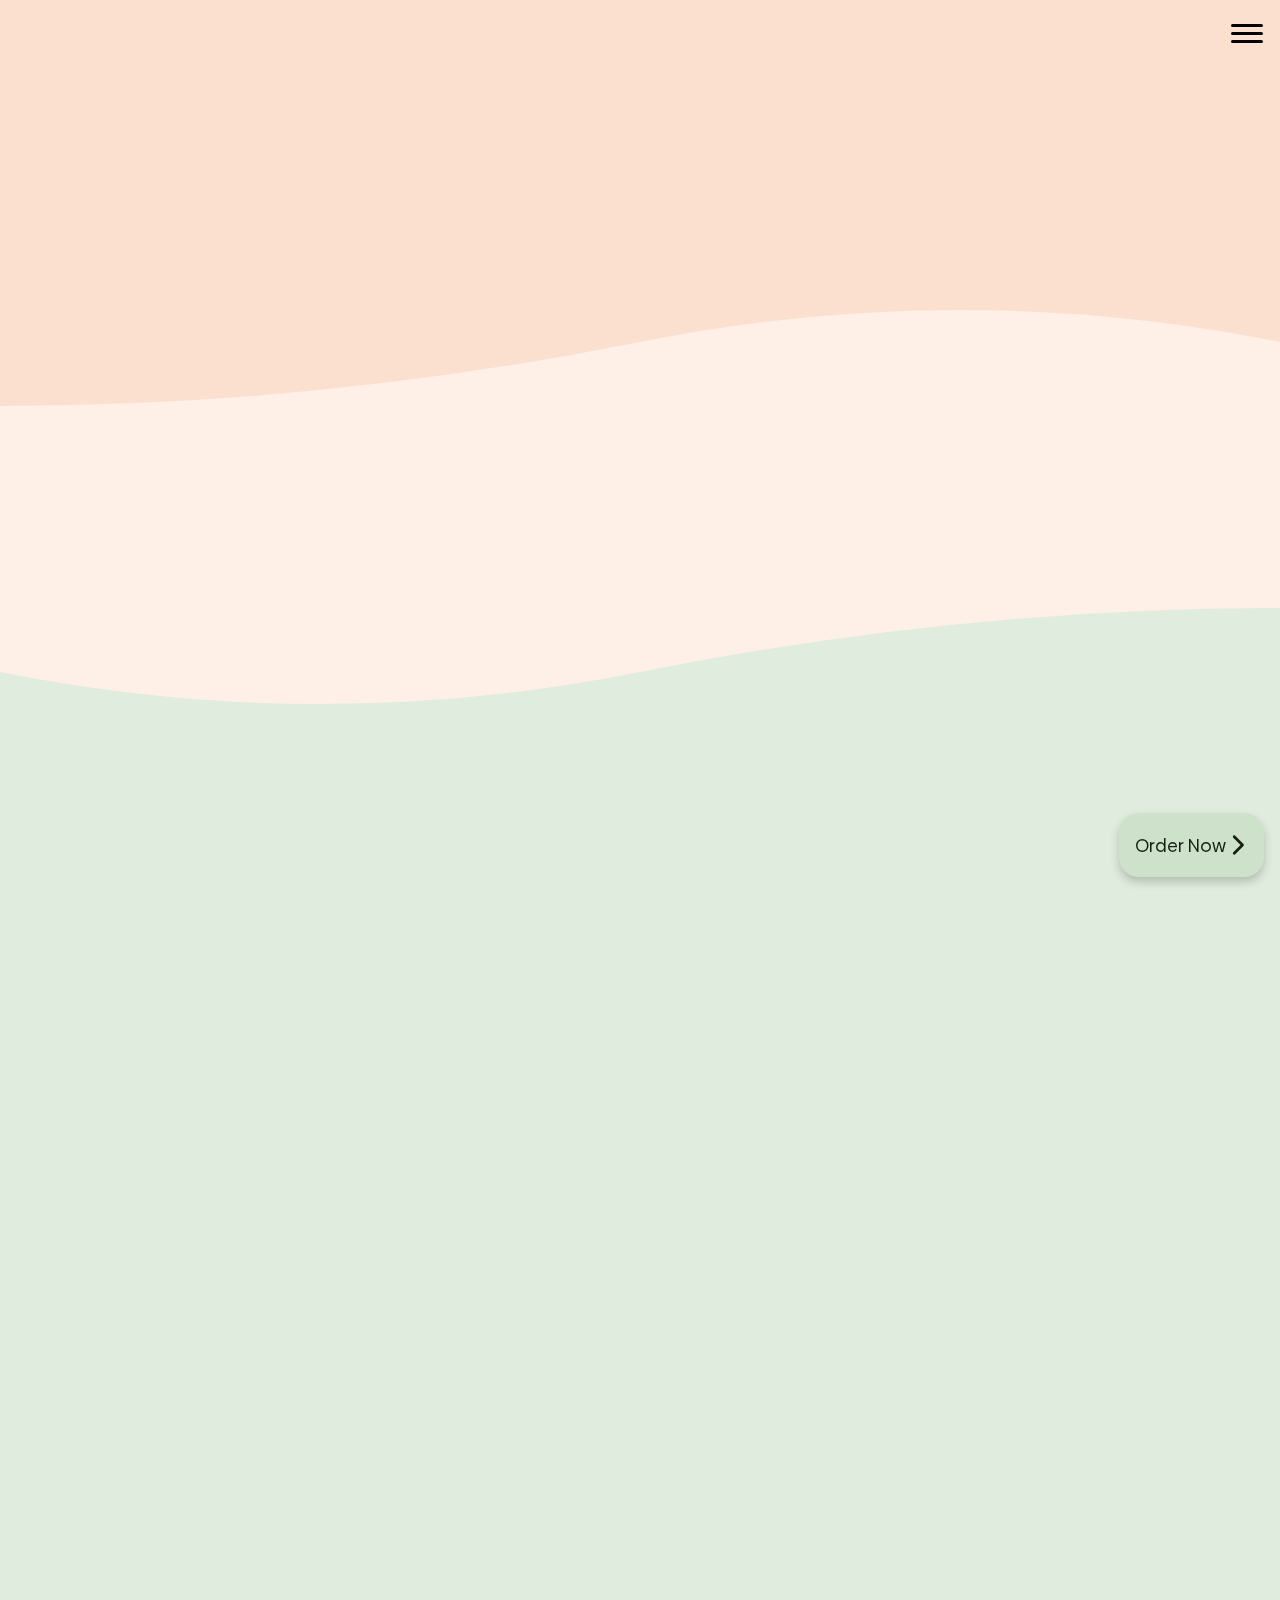
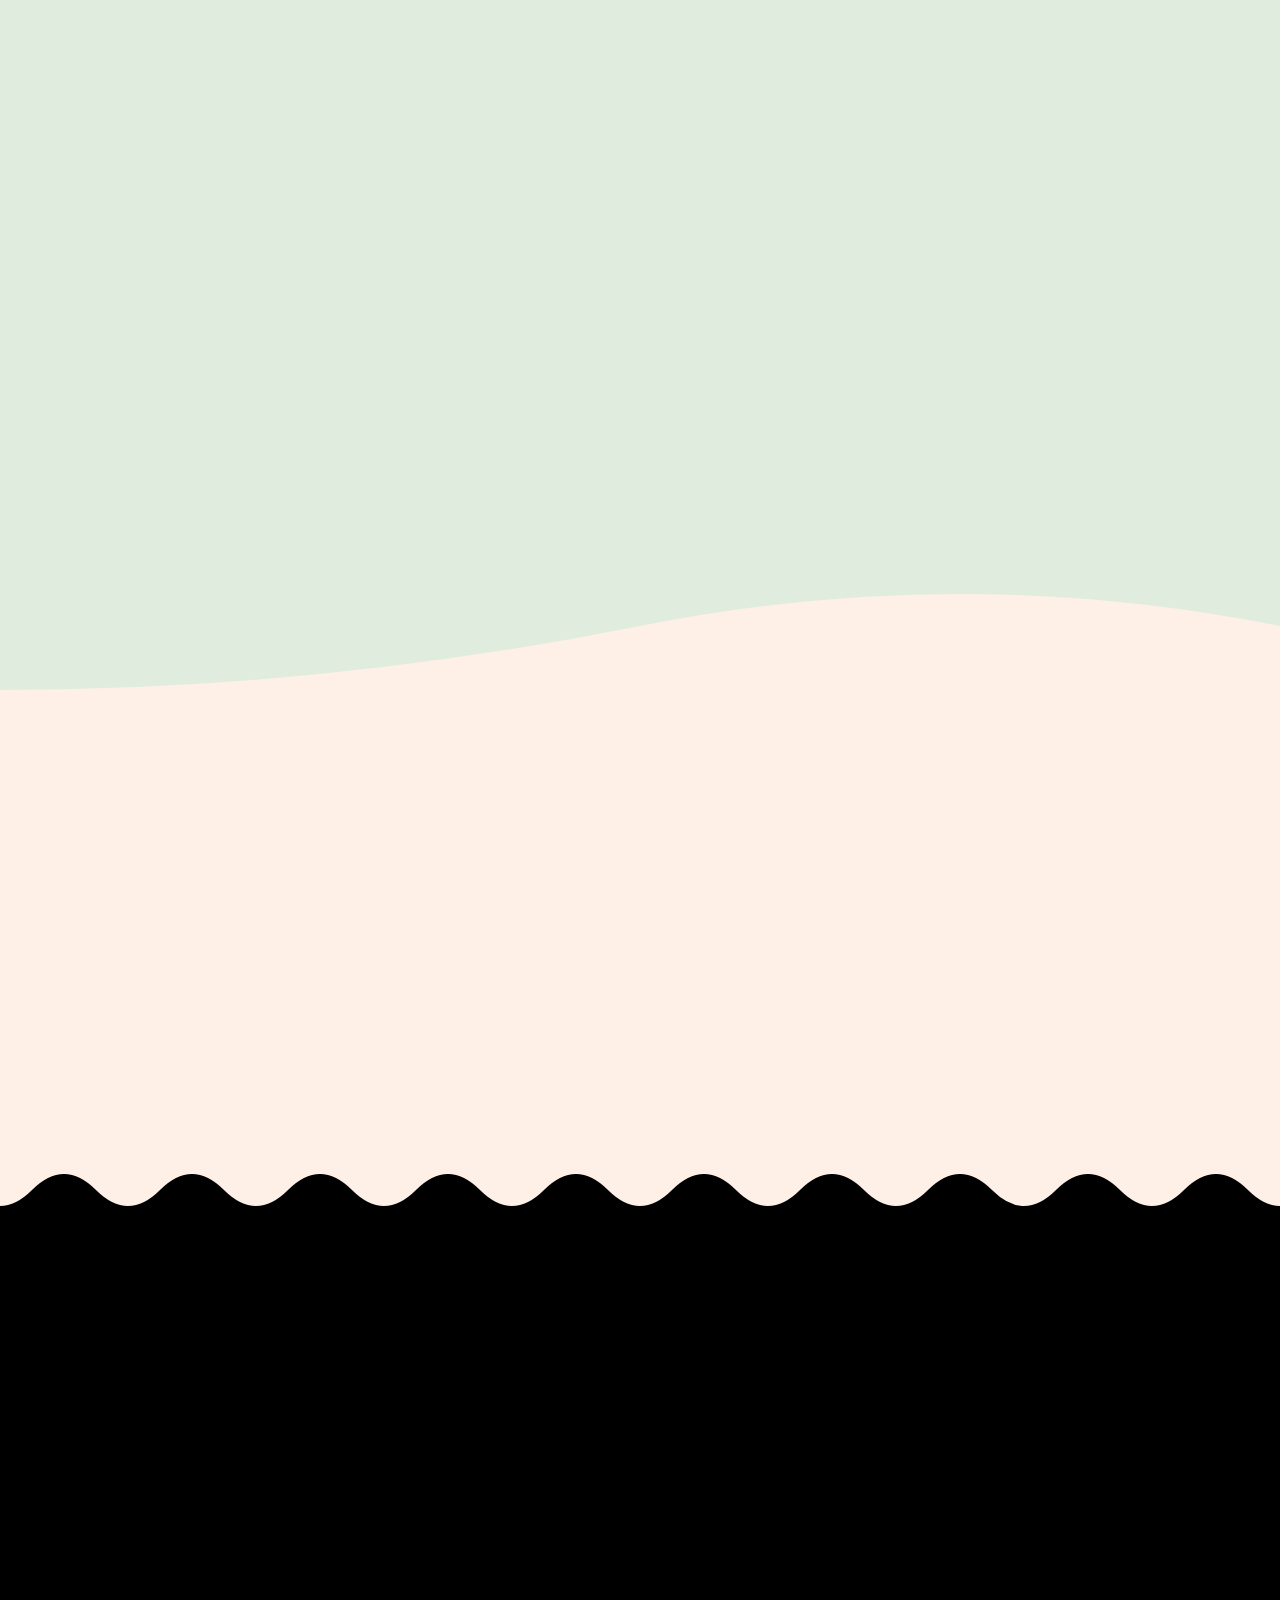
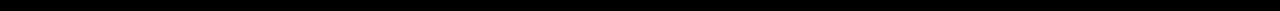
==== commit fbd2b1d2: "update" ====
--- a/index.html
+++ b/index.html
@@ -17,17 +17,18 @@
    <link rel="icon" href="image/icon/icon.svg" type="image/svg+xml">
    <!-- OG -->
    <meta property="og:title" content="ROMIANI">
-   <meta property="og:description" content="...">
-   <meta property="og:url" content="https://leafweb.github.io/Mushroom/">
-   <meta property="og:image" content="https://leafweb.github.io/Mushroom/image/icon/icon(1024).png">
+   <meta property="og:description" content=".....">
+   <meta property="og:url" content="https://leafweb.github.io/ROMIANI/">
+   <meta property="og:image" content="https://leafweb.github.io/ROMIANI/image/icon/icon(1024).png">
    <meta property="og:image:width" content="1024" />
    <meta property="og:image:height" content="1024" />
    <meta property="og:type" content="website">
    <meta property="og:locale" content="en">
    <!-- style -->
-   <link rel="stylesheet/less" href="style/style.less">
+   <link rel="stylesheet" href="style/style.css">
+   <!-- <link rel="stylesheet/less" href="style/style.less"> -->
    <!-- script -->
-   <script src="script/less.min.js"></script>
+   <!-- <script src="script/less.min.js"></script> -->
 </head>
 
 <body>
@@ -36,7 +37,7 @@
       <svg xmlns="http://www.w3.org/2000/svg" viewBox="0 0 1000 1000">
          <path fill="currentColor" d="M183.33,825L183.33,425C183.33,375,133.33,325,83.33,325L83.33,725C83.33,775,133.33,825,183.33,825zM216.67,825L216.67,425C216.67,375,266.67,325,316.67,325L316.67,725C316.67,775,266.67,825,216.67,825zM783.33,825L783.33,425C783.33,375,733.33,325,683.33,325L683.33,725C683.33,775,733.33,825,783.33,825zM816.67,825L816.67,425C816.67,375,866.67,325,916.67,325L916.67,725C916.67,775,866.67,825,816.67,825zM483.33,825L483.33,275C483.33,225,433.33,175,383.33,175L383.33,725C383.33,775,433.33,825,483.33,825zM516.67,825L516.67,275C516.67,225,566.67,175,616.67,175L616.67,725C616.67,775,566.67,825,516.67,825z" />
       </svg>
-      <span>ROMIANI</span>
+      <h1>ROMIANI</h1>
    </header>
    <!-- menuBtn -->
    <button id="menuBtn" onclick="Menu()">
--- a/style/style.css
+++ b/style/style.css
@@ -0,0 +1,897 @@
+/*
+* Prefixed by https://autoprefixer.github.io
+* PostCSS: v8.4.14,
+* Autoprefixer: v10.4.7
+* Browsers: last 4 version
+*/
+
+@font-face {
+  font-family: "Biennale";
+  src: url(font/Biennale.ttf);
+}
+:host,
+:root {
+  --background: hsl(21, 92%, 95%);
+  --on-background: hsl(21, 92%, 15%);
+  --surface: hsl(22, 85%, 97%);
+  --primary: hsl(22, 85%, 85%);
+  --on-primary: hsl(22, 85%, 10%);
+  --light-primary: hsl(22, 85%, 90%);
+  --on-light-primary: hsl(22, 42%, 30%);
+  --dark-primary: hsl(22, 42%, 10%);
+  --on-dark-primary: hsl(22, 42%, 70%);
+  --secondary: hsl(36, 68%, 33%);
+  --on-secondary: hsl(36, 68%, 82%);
+  --light-secondary: hsl(36, 68%, 90%);
+  --on-light-secondary: hsl(36, 68%, 30%);
+  --tertiary: hsl(112, 28%, 84%);
+  --on-tertiary: hsl(112, 28%, 10%);
+  --light-tertiary: hsl(112, 28%, 90%);
+  --on-light-tertiary: hsl(112, 28%, 30%);
+}
+* {
+  font-family: "Biennale";
+  -webkit-box-sizing: border-box;
+          box-sizing: border-box;
+  accent-color: var(--secondary);
+  -webkit-tap-highlight-color: transparent;
+}
+::-moz-selection {
+  background: var(--secondary);
+  color: var(--on-secondary);
+}
+::selection {
+  background: var(--secondary);
+  color: var(--on-secondary);
+}
+::-webkit-scrollbar-track {
+  display: none;
+}
+::-webkit-scrollbar-button {
+  display: none;
+}
+::-webkit-scrollbar {
+  width: 4px;
+  height: 4px;
+  background: var(--light-primary);
+}
+::-webkit-scrollbar-thumb {
+  background: #000;
+}
+svg,
+img {
+  max-width: 100%;
+}
+/*** layout ***/
+body {
+  margin: 0;
+  padding: 0;
+  width: 100vw;
+  min-height: 100vh;
+  background: var(--background);
+  color: var(--on-background);
+}
+header {
+  position: fixed;
+  top: 0;
+  left: 0;
+  width: 100%;
+  height: 70px;
+  background: var(--light-primary);
+  color: var(--on-light-primary);
+  display: -webkit-box;
+  display: -ms-flexbox;
+  display: flex;
+  -webkit-box-pack: start;
+      -ms-flex-pack: start;
+          justify-content: flex-start;
+  -webkit-box-align: center;
+      -ms-flex-align: center;
+          align-items: center;
+  gap: 8px;
+  padding: 8px;
+  -webkit-box-shadow: 0 0 20px #0002;
+          box-shadow: 0 0 20px #0002;
+  z-index: 10;
+  -webkit-user-select: none;
+     -moz-user-select: none;
+      -ms-user-select: none;
+          user-select: none;
+  -webkit-transition: 0.3s;
+  -o-transition: 0.3s;
+  transition: 0.3s;
+}
+header svg {
+  width: 40px;
+}
+header h1 {
+  font-size: 28px;
+  font-weight: 700;
+}
+header.hide {
+  translate: 0 -100%;
+  -webkit-box-shadow: 0 0 0 #0002;
+          box-shadow: 0 0 0 #0002;
+}
+#menuBtn {
+  position: fixed;
+  top: 8px;
+  right: 8px;
+  display: -webkit-box;
+  display: -ms-flexbox;
+  display: flex;
+  -webkit-box-pack: center;
+      -ms-flex-pack: center;
+          justify-content: center;
+  -webkit-box-align: center;
+      -ms-flex-align: center;
+          align-items: center;
+  aspect-ratio: 1;
+  width: 50px;
+  font-size: 23px;
+  border-radius: 16px;
+  -webkit-transition: 0.3s;
+  -o-transition: 0.3s;
+  transition: 0.3s;
+  padding: 8px;
+  cursor: pointer;
+  z-index: 11;
+  margin: 0;
+  border: none;
+  background: none;
+}
+#menuBtn span {
+  display: block;
+  width: 32px;
+  height: 3px;
+  background: #000;
+  position: absolute;
+  overflow: visible;
+  -webkit-transition: 0.3s;
+  -o-transition: 0.3s;
+  transition: 0.3s;
+  border-radius: 4px;
+}
+#menuBtn span:nth-child(1) {
+  -webkit-transform: translate(0, -8px);
+      -ms-transform: translate(0, -8px);
+          transform: translate(0, -8px);
+}
+#menuBtn span:nth-child(3) {
+  -webkit-transform: translate(0, 8px);
+      -ms-transform: translate(0, 8px);
+          transform: translate(0, 8px);
+}
+#menuBtn:hover span:nth-child(1) {
+  -webkit-transform: translate(0, -10px);
+      -ms-transform: translate(0, -10px);
+          transform: translate(0, -10px);
+}
+#menuBtn:hover span:nth-child(3) {
+  -webkit-transform: translate(0, 10px);
+      -ms-transform: translate(0, 10px);
+          transform: translate(0, 10px);
+}
+#menuBtn:active {
+  scale: 0.9;
+  background: var(--primary);
+}
+#menuBtn.show span:nth-child(1) {
+  -webkit-transform: translateY(0) rotateY(180deg) rotate(45deg);
+          transform: translateY(0) rotateY(180deg) rotate(45deg);
+}
+#menuBtn.show span:nth-child(2) {
+  -webkit-transform: rotateY(90deg);
+          transform: rotateY(90deg);
+}
+#menuBtn.show span:nth-child(3) {
+  -webkit-transform: translateY(0) rotateY(180deg) rotate(-45deg);
+          transform: translateY(0) rotateY(180deg) rotate(-45deg);
+}
+#menu {
+  position: fixed;
+  top: 0;
+  left: 0;
+  width: 100%;
+  height: 0;
+  background: var(--light-primary);
+  overflow: hidden;
+  padding: 0 20px;
+  z-index: 10;
+  -webkit-transition: 0.5s 1s;
+  -o-transition: 0.5s 1s;
+  transition: 0.5s 1s;
+}
+#menu.show {
+  -webkit-transition: 0.5s 0s;
+  -o-transition: 0.5s 0s;
+  transition: 0.5s 0s;
+  padding-top: 70px;
+  height: 100%;
+}
+#menu.show .menu-anim {
+  -webkit-animation: show 0.5s var(--d) both;
+          animation: show 0.5s var(--d) both;
+}
+#menu:not(.show) .menu-anim {
+  -webkit-animation: hide 0.5s var(--d) both;
+          animation: hide 0.5s var(--d) both;
+}
+#menu .list,
+#menu h3,
+#menu .hwr {
+  position: relative;
+  display: -webkit-box;
+  display: -ms-flexbox;
+  display: flex;
+  -webkit-box-orient: vertical;
+  -webkit-box-direction: normal;
+      -ms-flex-flow: column nowrap;
+          flex-flow: column nowrap;
+  -webkit-box-pack: center;
+      -ms-flex-pack: center;
+          justify-content: center;
+  -webkit-box-align: center;
+      -ms-flex-align: center;
+          align-items: center;
+  gap: 16px;
+  -webkit-transition: 0.3s;
+  -o-transition: 0.3s;
+  transition: 0.3s;
+}
+#menu .list a,
+#menu h3 a,
+#menu .hwr a {
+  position: relative;
+  display: -webkit-box;
+  display: -ms-flexbox;
+  display: flex;
+  -webkit-box-pack: justify;
+      -ms-flex-pack: justify;
+          justify-content: space-between;
+  -webkit-box-align: center;
+      -ms-flex-align: center;
+          align-items: center;
+  background: var(--primary);
+  color: var(--on-primary);
+  padding: 0 16px;
+  border-radius: 20px;
+  height: 40px;
+  width: 100%;
+  max-width: 300px;
+  overflow: hidden;
+  -webkit-transition: 0.3s;
+  -o-transition: 0.3s;
+  transition: 0.3s;
+}
+#menu .list a span,
+#menu h3 a span,
+#menu .hwr a span {
+  white-space: nowrap;
+}
+#menu .list a svg,
+#menu h3 a svg,
+#menu .hwr a svg {
+  width: 24px;
+  height: 24px;
+}
+#menu .list a:hover,
+#menu h3 a:hover,
+#menu .hwr a:hover {
+  height: 60px;
+}
+#menu .list a:active,
+#menu h3 a:active,
+#menu .hwr a:active {
+  background: var(--secondary);
+  color: var(--on-secondary);
+}
+section {
+  position: relative;
+}
+footer > div:nth-child(2) {
+  background: #000;
+  color: var(--primary);
+  padding: 16px;
+  overflow: hidden;
+}
+footer > div:nth-child(2) h4 {
+  margin: 16px 0;
+  font-size: 20px;
+}
+footer > div:nth-child(2) address {
+  padding: 0;
+}
+footer > div:nth-child(2) .contact .list {
+  border-radius: 20px;
+  display: -webkit-box;
+  display: -ms-flexbox;
+  display: flex;
+  -webkit-box-orient: horizontal;
+  -webkit-box-direction: normal;
+      -ms-flex-flow: row wrap;
+          flex-flow: row wrap;
+  -webkit-box-pack: center;
+      -ms-flex-pack: center;
+          justify-content: center;
+  -webkit-box-align: center;
+      -ms-flex-align: center;
+          align-items: center;
+  gap: 8px;
+  overflow: hidden;
+  -webkit-transition: 0.3s;
+  -o-transition: 0.3s;
+  transition: 0.3s;
+}
+footer > div:nth-child(2) .contact .list a {
+  -webkit-box-flex: 1;
+      -ms-flex: 1 0 150px;
+          flex: 1 0 150px;
+  display: -webkit-box;
+  display: -ms-flexbox;
+  display: flex;
+  -webkit-box-pack: justify;
+      -ms-flex-pack: justify;
+          justify-content: space-between;
+  -webkit-box-align: center;
+      -ms-flex-align: center;
+          align-items: center;
+  background: var(--dark-primary);
+  color: var(--on-dark-primary);
+  padding: 0 16px;
+  border-radius: 8px;
+  height: 50px;
+  -webkit-transition: 0.3s;
+  -o-transition: 0.3s;
+  transition: 0.3s;
+}
+footer > div:nth-child(2) .contact .list a svg {
+  width: 24px;
+  height: 24px;
+}
+footer > div:nth-child(2) .contact .list a:active {
+  background: var(--secondary);
+  color: var(--on-secondary);
+}
+footer > div:nth-child(2) .copyright {
+  display: -webkit-box;
+  display: -ms-flexbox;
+  display: flex;
+  -webkit-box-orient: vertical;
+  -webkit-box-direction: normal;
+      -ms-flex-flow: column nowrap;
+          flex-flow: column nowrap;
+  -webkit-box-pack: center;
+      -ms-flex-pack: center;
+          justify-content: center;
+  -webkit-box-align: center;
+      -ms-flex-align: center;
+          align-items: center;
+  padding: 24px 0;
+}
+footer > div:nth-child(2) .copyright > * {
+  display: -webkit-box;
+  display: -ms-flexbox;
+  display: flex;
+  -webkit-box-pack: center;
+      -ms-flex-pack: center;
+          justify-content: center;
+  -webkit-box-align: center;
+      -ms-flex-align: center;
+          align-items: center;
+  font-size: 14px;
+  font-weight: 700;
+  gap: 8px;
+}
+footer > div:nth-child(2) .copyright > * svg {
+  width: 16px;
+  fill: var(--primary);
+}
+/*** Parts ***/
+section.start-part article {
+  padding: 16px;
+  background: var(--light-primary);
+  color: var(--on-light-primary);
+}
+section.start-part article .logo {
+  text-align: center;
+  width: 100%;
+  padding: 42px 0;
+  position: relative;
+  z-index: 1;
+  display: -webkit-box;
+  display: -ms-flexbox;
+  display: flex;
+  -webkit-box-orient: horizontal;
+  -webkit-box-direction: normal;
+      -ms-flex-flow: row nowrap;
+          flex-flow: row nowrap;
+  -ms-flex-pack: distribute;
+      justify-content: space-around;
+  -webkit-box-align: center;
+      -ms-flex-align: center;
+          align-items: center;
+}
+section.start-part article .logo > div {
+  display: -webkit-box;
+  display: -ms-flexbox;
+  display: flex;
+  -webkit-box-orient: vertical;
+  -webkit-box-direction: normal;
+      -ms-flex-flow: column nowrap;
+          flex-flow: column nowrap;
+  -webkit-box-pack: center;
+      -ms-flex-pack: center;
+          justify-content: center;
+  -webkit-box-align: center;
+      -ms-flex-align: center;
+          align-items: center;
+}
+section.start-part article .logo > div svg {
+  width: 90%;
+  max-width: 180px;
+  fill: var(--primary);
+}
+section.start-part article .logo > div svg.blob {
+  scale: 1.7;
+  translate: -10px 30px;
+  position: absolute;
+  fill: var(--surface);
+  z-index: 0;
+}
+section.start-part article .logo > div svg:not(.blob),
+section.start-part article .logo > div span {
+  position: relative;
+  z-index: 1;
+  font-size: 32px;
+  font-weight: 900;
+  color: var(--secondary);
+}
+section.start-part article .logo > div span {
+  line-height: 0;
+}
+@media (max-width: 481px) {
+  section.start-part article .logo > h2 {
+    display: none;
+  }
+}
+@media (min-width: 480px) {
+  section.start-part article .text {
+    display: none;
+  }
+}
+section.start-part article .text p {
+  text-align: justify;
+}
+section.start-part .wave svg,
+section.start-part .waveflip svg {
+  fill: var(--light-primary);
+}
+section.part2 {
+  padding: 16px;
+}
+section.part2 ul {
+  margin: 0;
+  padding: 0;
+  list-style: none;
+  display: -webkit-box;
+  display: -ms-flexbox;
+  display: flex;
+  -webkit-box-orient: horizontal;
+  -webkit-box-direction: normal;
+      -ms-flex-flow: row wrap;
+          flex-flow: row wrap;
+  -webkit-box-pack: start;
+      -ms-flex-pack: start;
+          justify-content: flex-start;
+  -webkit-box-align: center;
+      -ms-flex-align: center;
+          align-items: center;
+  gap: 8px;
+}
+section.part2 ul li {
+  -webkit-box-flex: 1;
+      -ms-flex: 1 0 300px;
+          flex: 1 0 300px;
+  display: -webkit-box;
+  display: -ms-flexbox;
+  display: flex;
+  -webkit-box-pack: justify;
+      -ms-flex-pack: justify;
+          justify-content: space-between;
+  -webkit-box-align: center;
+      -ms-flex-align: center;
+          align-items: center;
+  height: 50px;
+  width: 100%;
+  gap: 8px;
+}
+section.part2 ul li div {
+  display: -webkit-box;
+  display: -ms-flexbox;
+  display: flex;
+  -webkit-box-pack: center;
+      -ms-flex-pack: center;
+          justify-content: center;
+  -webkit-box-align: stretch;
+      -ms-flex-align: stretch;
+          align-items: stretch;
+  aspect-ratio: 1;
+  height: 100%;
+  -webkit-mask-size: contain;
+          mask-size: contain;
+  -webkit-mask-position: center;
+          mask-position: center;
+  -webkit-mask-repeat: no-repeat;
+          mask-repeat: no-repeat;
+}
+section.part2 ul li div svg {
+  width: 32px;
+}
+section.part2 ul li span {
+  -webkit-box-flex: 1;
+      -ms-flex-positive: 1;
+          flex-grow: 1;
+  height: 100%;
+  display: -webkit-box;
+  display: -ms-flexbox;
+  display: flex;
+  -webkit-box-pack: center;
+      -ms-flex-pack: center;
+          justify-content: center;
+  -webkit-box-align: center;
+      -ms-flex-align: center;
+          align-items: center;
+  border-radius: 40px;
+  font-size: 18px;
+  font-weight: 700;
+}
+section.part2 ul li:nth-child(1) div,
+section.part2 ul li:nth-child(1) span {
+  background: var(--light-primary);
+  color: var(--on-light-primary);
+}
+section.part2 ul li:nth-child(1) div {
+  -webkit-mask-image: url(shape/hexagon.svg);
+          mask-image: url(shape/hexagon.svg);
+}
+section.part2 ul li:nth-child(1) svg {
+  fill: var(--on-light-primary);
+}
+section.part2 ul li:nth-child(2) div,
+section.part2 ul li:nth-child(2) span {
+  background: var(--light-tertiary);
+  color: var(--on-light-tertiary);
+}
+section.part2 ul li:nth-child(2) div {
+  -webkit-mask-image: url(shape/pill.svg);
+          mask-image: url(shape/pill.svg);
+}
+section.part2 ul li:nth-child(2) svg {
+  fill: var(--on-light-tertiary);
+}
+section.part2 ul li:nth-child(3) div,
+section.part2 ul li:nth-child(3) span {
+  background: var(--light-secondary);
+  color: var(--on-light-secondary);
+}
+section.part2 ul li:nth-child(3) div {
+  -webkit-mask-image: url(shape/snow.svg);
+          mask-image: url(shape/snow.svg);
+}
+section.part2 ul li:nth-child(3) svg {
+  fill: var(--on-light-secondary);
+}
+section.part2 ul li:nth-child(4) div,
+section.part2 ul li:nth-child(4) span {
+  background: var(--light-primary);
+  color: var(--on-light-primary);
+}
+section.part2 ul li:nth-child(4) div {
+  -webkit-mask-image: url(shape/leaf.svg);
+          mask-image: url(shape/leaf.svg);
+}
+section.part2 ul li:nth-child(4) svg {
+  fill: var(--on-light-primary);
+}
+section.part3 article {
+  padding: 16px;
+  background: var(--light-tertiary);
+  color: var(--on-light-tertiary);
+}
+section.part3 article .images > * {
+  display: -webkit-box;
+  display: -ms-flexbox;
+  display: flex;
+  -webkit-box-orient: horizontal;
+  -webkit-box-direction: normal;
+      -ms-flex-flow: row wrap;
+          flex-flow: row wrap;
+  -ms-flex-pack: distribute;
+      justify-content: space-around;
+  -webkit-box-align: center;
+      -ms-flex-align: center;
+          align-items: center;
+  padding: 24px 0;
+  gap: 16px;
+}
+section.part3 article .images > * .img {
+  width: 100%;
+  max-width: 300px;
+}
+section.part3 article .images > * .img svg {
+  max-width: 460px;
+  z-index: 0;
+  scale: 1;
+  translate: -50px 50px;
+  position: absolute;
+  fill: var(--tertiary);
+}
+section.part3 article .images > * .img img {
+  position: relative;
+  z-index: 2;
+  border-radius: 24px;
+}
+section.part3 article .images > * .text {
+  max-width: 460px;
+  position: relative;
+  z-index: 2;
+}
+@media (min-width: 481px) {
+  section.part3 article .images > *:nth-child(even) {
+    -webkit-box-orient: horizontal;
+    -webkit-box-direction: reverse;
+        -ms-flex-flow: row-reverse wrap;
+            flex-flow: row-reverse wrap;
+  }
+}
+section.part3 .wave svg,
+section.part3 .waveflip svg {
+  fill: var(--light-tertiary);
+}
+section.part3 a.order-now:hover {
+  color: var(--tertiary);
+}
+section.part3 a.order-now:active {
+  color: var(--on-tertiary);
+  -webkit-box-shadow: inset 0 0 0 30px var(--tertiary);
+          box-shadow: inset 0 0 0 30px var(--tertiary);
+}
+section.part4 .images {
+  display: -webkit-box;
+  display: -ms-flexbox;
+  display: flex;
+  -webkit-box-orient: horizontal;
+  -webkit-box-direction: normal;
+      -ms-flex-flow: row wrap;
+          flex-flow: row wrap;
+  -ms-flex-pack: distribute;
+      justify-content: space-around;
+  -webkit-box-align: center;
+      -ms-flex-align: center;
+          align-items: center;
+  gap: 16px;
+  padding: 16px;
+}
+section.part4 .images img {
+  aspect-ratio: 1;
+  width: 150px;
+  -webkit-mask-size: contain;
+          mask-size: contain;
+  -webkit-mask-position: center;
+          mask-position: center;
+  -webkit-mask-repeat: no-repeat;
+          mask-repeat: no-repeat;
+}
+section.part4 .images img:nth-child(1) {
+  -webkit-mask-image: url(shape/hexagon.svg);
+          mask-image: url(shape/hexagon.svg);
+}
+section.part4 .images img:nth-child(2) {
+  -webkit-mask-image: url(shape/snow.svg);
+          mask-image: url(shape/snow.svg);
+}
+section.part4 .images img:nth-child(3) {
+  -webkit-mask-image: url(shape/leaf.svg);
+          mask-image: url(shape/leaf.svg);
+}
+section.part4 .text {
+  padding: 16px;
+}
+section.part4 .text h4 {
+  font-size: 24px;
+  font-weight: 700;
+}
+section.part4 .text p {
+  text-align: justify;
+}
+/*** UI ***/
+.wave {
+  width: 100%;
+}
+.waveflip {
+  width: 100%;
+  rotate: 180deg;
+}
+a.order-now {
+  display: -webkit-inline-box;
+  display: -ms-inline-flexbox;
+  display: inline-flex;
+  -webkit-box-pack: center;
+      -ms-flex-pack: center;
+          justify-content: center;
+  -webkit-box-align: center;
+      -ms-flex-align: center;
+          align-items: center;
+  gap: 8px;
+  border: none;
+  -webkit-box-shadow: inset 0 0 0 2px currentColor;
+          box-shadow: inset 0 0 0 2px currentColor;
+  outline: none;
+  background: none;
+  height: 60px;
+  -webkit-transition: 0.3s;
+  -o-transition: 0.3s;
+  transition: 0.3s;
+  border-radius: 30px;
+  font-size: 18px;
+  padding: 0 16px;
+  cursor: pointer;
+  color: currentColor;
+  text-decoration: none;
+}
+a.order-now svg {
+  width: 22px;
+  height: 22px;
+}
+a.order-now:hover {
+  color: var(--primary);
+  -webkit-box-shadow: inset 0 0 0 30px #000;
+          box-shadow: inset 0 0 0 30px #000;
+}
+a.order-now:active {
+  color: var(--on-primary);
+  -webkit-box-shadow: inset 0 0 0 30px var(--primary);
+          box-shadow: inset 0 0 0 30px var(--primary);
+  scale: 0.9;
+}
+.fab {
+  position: fixed;
+  right: 16px;
+  bottom: 23px;
+  background: var(--tertiary);
+  color: var(--on-tertiary);
+  border: none;
+  outline: none;
+  -webkit-box-shadow: 0 5px 10px #0003;
+          box-shadow: 0 5px 10px #0003;
+  display: -webkit-box;
+  display: -ms-flexbox;
+  display: flex;
+  -webkit-box-pack: center;
+      -ms-flex-pack: center;
+          justify-content: center;
+  -webkit-box-align: center;
+      -ms-flex-align: center;
+          align-items: center;
+  min-width: 64px;
+  padding: 0 16px;
+  height: 64px;
+  z-index: 5;
+  border-radius: 20px;
+  font-size: 18px;
+  -webkit-transition: 0.3s;
+  -o-transition: 0.3s;
+  transition: 0.3s;
+}
+.fab div {
+  -webkit-transition: 0.3s;
+  -o-transition: 0.3s;
+  transition: 0.3s;
+  overflow: hidden;
+  max-width: 100px;
+  white-space: nowrap;
+}
+.fab svg {
+  display: -webkit-box;
+  display: -ms-flexbox;
+  display: flex;
+  -webkit-box-pack: center;
+      -ms-flex-pack: center;
+          justify-content: center;
+  -webkit-box-align: center;
+      -ms-flex-align: center;
+          align-items: center;
+  width: 22px;
+  height: 22px;
+  -webkit-transition: 0.3s;
+  -o-transition: 0.3s;
+  transition: 0.3s;
+}
+.fab.hide {
+  background: var(--primary);
+  color: var(--on-primary);
+}
+.fab.hide div {
+  max-width: 0;
+}
+.fab.hide svg {
+  rotate: -90deg;
+}
+.fab:hover {
+  -webkit-box-shadow: 0 20px 30px #0005;
+          box-shadow: 0 20px 30px #0005;
+}
+.fab:active {
+  scale: 0.9;
+}
+.hwr {
+  padding: 20px 0;
+  width: 100%;
+  text-align: center;
+}
+.hwr svg {
+  max-width: 300px;
+  stroke: var(--primary);
+}
+p{
+   font-size: 14px;
+}
+h2{
+   font-size: 38px;
+   font-weight: 900;
+}
+h3{
+   font-size: 32px;
+   font-weight: 800;
+}
+/*** Animation ***/
+.scrollAnim {
+  top: 100px;
+  opacity: 0;
+  position: relative!important;
+}
+.scrollAnim.showAnim {
+  -webkit-animation: show 1s 0.5s both;
+          animation: show 1s 0.5s both;
+}
+@-webkit-keyframes show {
+  from {
+    top: 100px;
+    opacity: 0;
+  }
+  to {
+    top: 0;
+    opacity: 1;
+  }
+}
+@keyframes show {
+  from {
+    top: 100px;
+    opacity: 0;
+  }
+  to {
+    top: 0;
+    opacity: 1;
+  }
+}
+@-webkit-keyframes hide {
+  from {
+    top: 0;
+    opacity: 1;
+  }
+  to {
+    top: -100px;
+    opacity: 0;
+  }
+}
+@keyframes hide {
+  from {
+    top: 0;
+    opacity: 1;
+  }
+  to {
+    top: -100px;
+    opacity: 0;
+  }
+}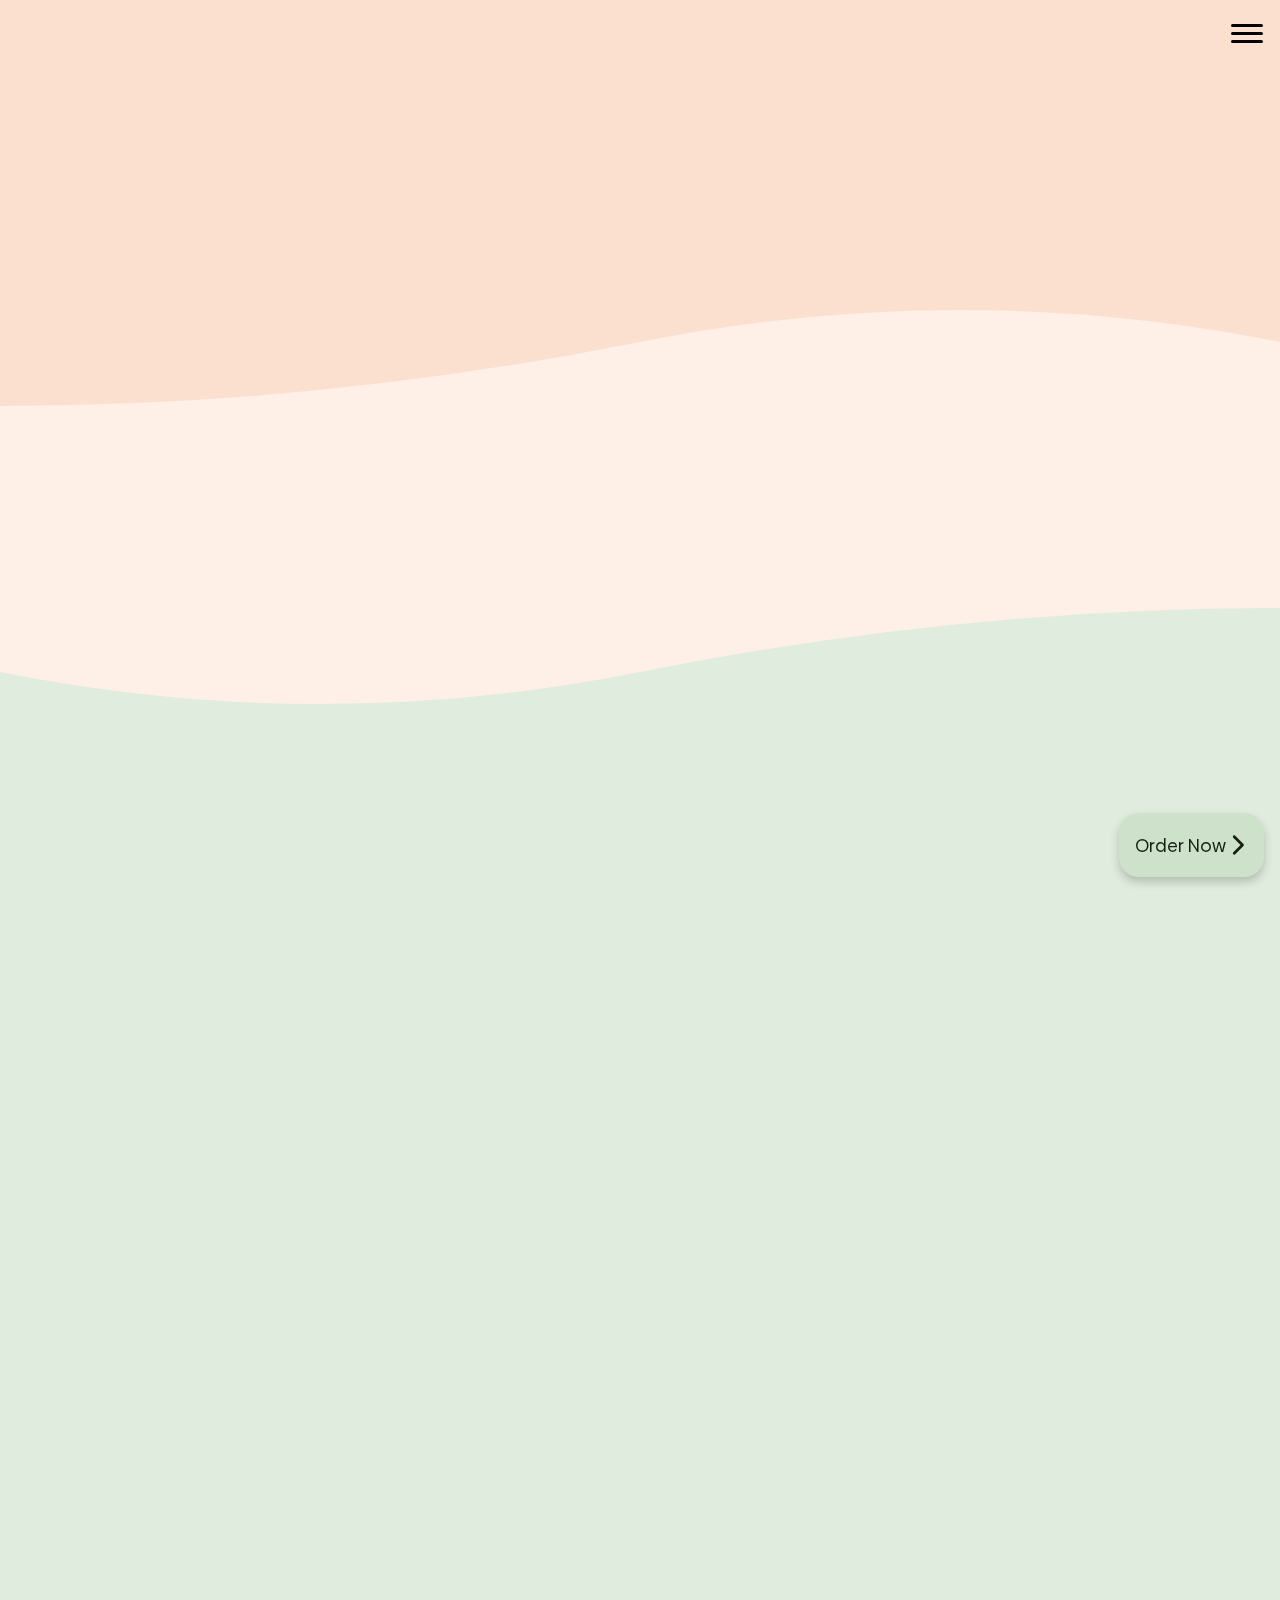
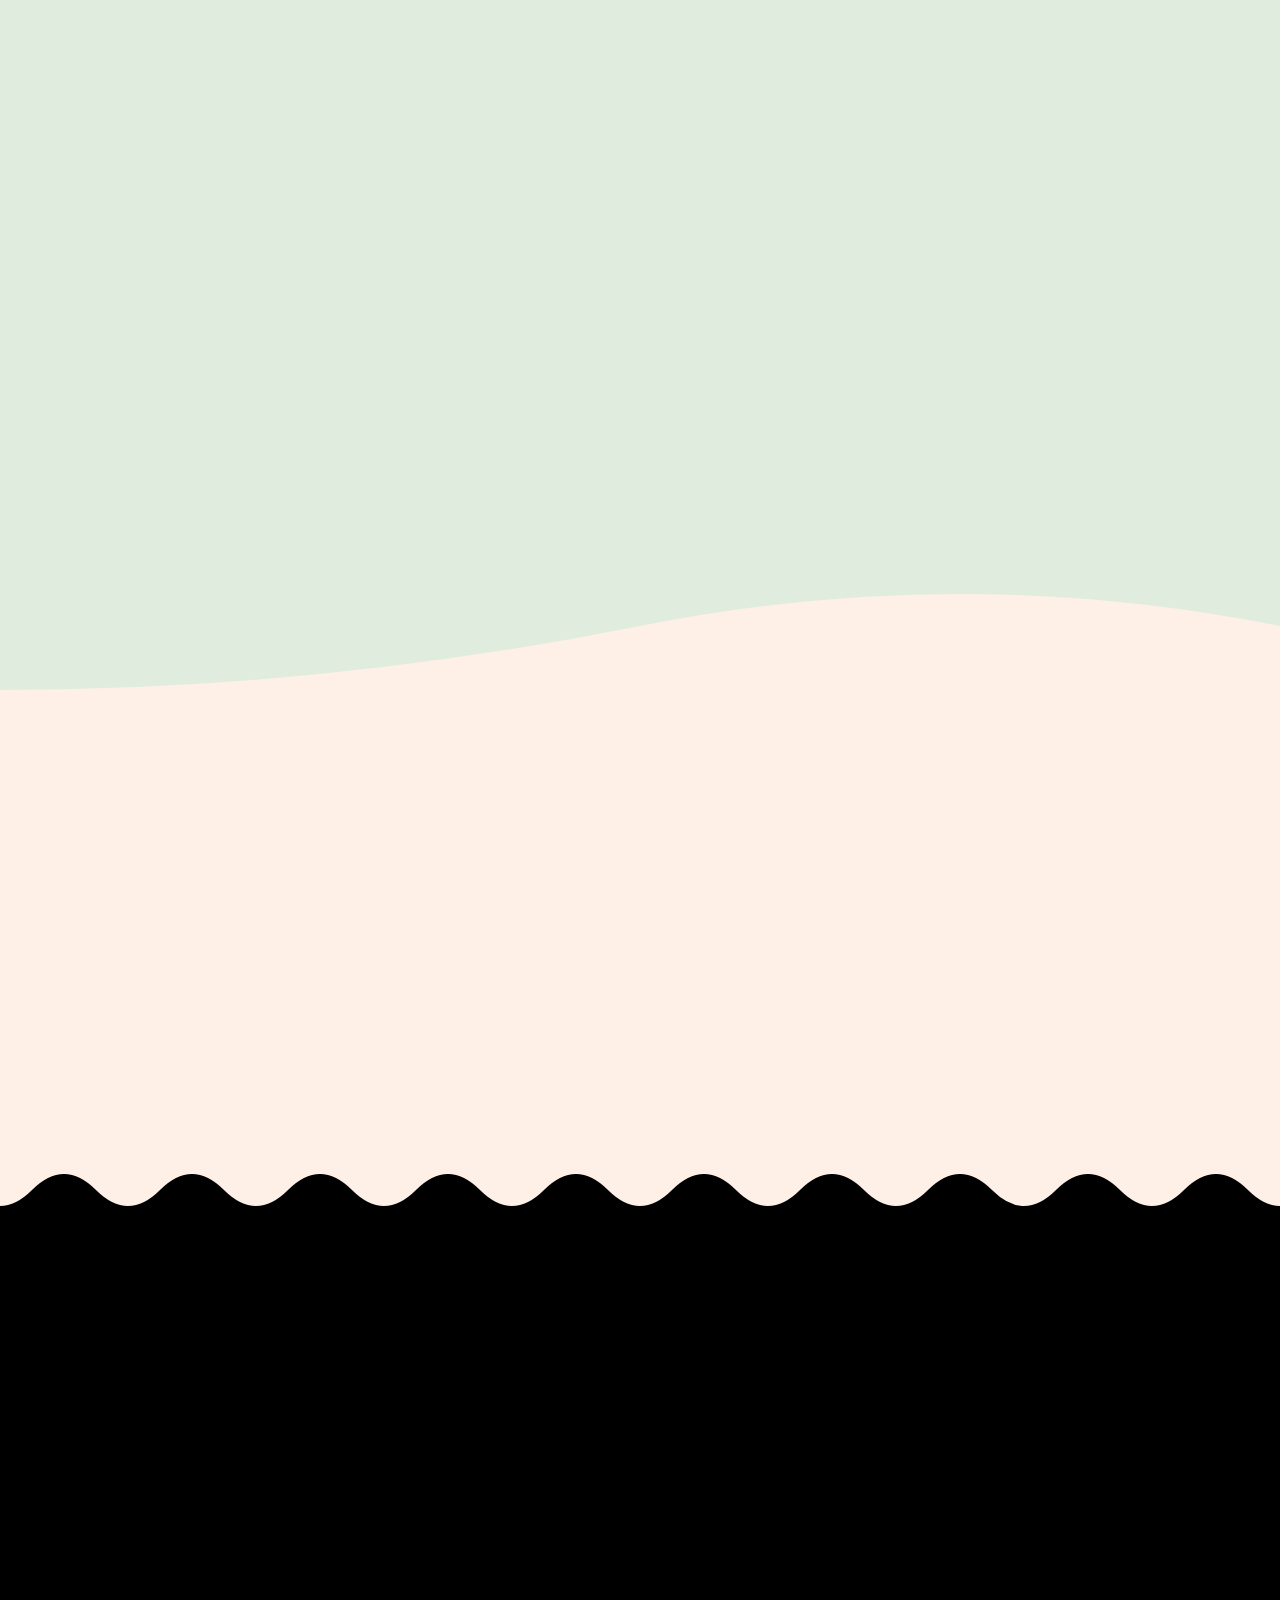
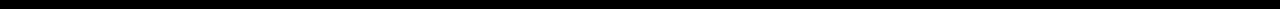
==== commit ca030992: "update" ====
--- a/index.html
+++ b/index.html
@@ -65,9 +65,7 @@
       <div class="list">
          <a style="--d: 0.5s" class="menu-anim" href="mailto:romianipastry@mail.de" target="_blank">
             <span>Email</span>
-            <svg xmlns="http://www.w3.org/2000/svg" viewBox="0 0 512 512">
-               <path fill="currentColor" d="M48 64C21.5 64 0 85.5 0 112c0 15.1 7.1 29.3 19.2 38.4L236.8 313.6c11.4 8.5 27 8.5 38.4 0L492.8 150.4c12.1-9.1 19.2-23.3 19.2-38.4c0-26.5-21.5-48-48-48H48zM0 176V384c0 35.3 28.7 64 64 64H448c35.3 0 64-28.7 64-64V176L294.4 339.2c-22.8 17.1-54 17.1-76.8 0L0 176z" />
-            </svg>
+            <svg fill="currentColor" width="24" height="24" viewBox="0 0 24 24" xmlns="http://www.w3.org/2000/svg"><path fill-rule="evenodd" clip-rule="evenodd" d="M3.17157 5.17157C2 6.34315 2 8.22876 2 12C2 15.7712 2 17.6569 3.17157 18.8284C4.34315 20 6.22876 20 10 20H14C17.7712 20 19.6569 20 20.8284 18.8284C22 17.6569 22 15.7712 22 12C22 8.22876 22 6.34315 20.8284 5.17157C19.6569 4 17.7712 4 14 4H10C6.22876 4 4.34315 4 3.17157 5.17157ZM18.5762 7.51986C18.8413 7.83807 18.7983 8.31099 18.4801 8.57617L16.2837 10.4066C15.3973 11.1452 14.6789 11.7439 14.0448 12.1517C13.3843 12.5765 12.7411 12.8449 12 12.8449C11.2589 12.8449 10.6157 12.5765 9.95518 12.1517C9.32112 11.7439 8.60271 11.1452 7.71636 10.4066L5.51986 8.57617C5.20165 8.31099 5.15866 7.83807 5.42383 7.51986C5.68901 7.20165 6.16193 7.15866 6.48014 7.42383L8.63903 9.22291C9.57199 10.0004 10.2197 10.5384 10.7666 10.8901C11.2959 11.2306 11.6549 11.3449 12 11.3449C12.3451 11.3449 12.7041 11.2306 13.2334 10.8901C13.7803 10.5384 14.428 10.0004 15.361 9.22291L17.5199 7.42383C17.8381 7.15866 18.311 7.20165 18.5762 7.51986Z"/></svg>
          </a>
          <a style="--d: 0.6s" class="menu-anim" href="" target="_blank">
             <span>Instagram</span>
@@ -89,9 +87,7 @@
          </a>
          <a style="--d: 0.9s" class="menu-anim" href="tel:+496979274824" target="_blank">
             <span>Call</span>
-            <svg xmlns="http://www.w3.org/2000/svg" viewBox="0 0 512 512">
-               <path fill="currentColor" d="M164.9 24.6c-7.7-18.6-28-28.5-47.4-23.2l-88 24C12.1 30.2 0 46 0 64C0 311.4 200.6 512 448 512c18 0 33.8-12.1 38.6-29.5l24-88c5.3-19.4-4.6-39.7-23.2-47.4l-96-40c-16.3-6.8-35.2-2.1-46.3 11.6L304.7 368C234.3 334.7 177.3 277.7 144 207.3L193.3 167c13.7-11.2 18.4-30 11.6-46.3l-40-96z" />
-            </svg>
+            <svg fill="currentColor" viewBox="0 0 24 24" xmlns="http://www.w3.org/2000/svg"><path d="M10.0376 5.31617L10.6866 6.4791C11.2723 7.52858 11.0372 8.90532 10.1147 9.8278C10.1147 9.8278 10.1147 9.8278 10.1147 9.8278C10.1146 9.82792 8.99588 10.9468 11.0245 12.9755C13.0525 15.0035 14.1714 13.8861 14.1722 13.8853C14.1722 13.8853 14.1722 13.8853 14.1722 13.8853C15.0947 12.9628 16.4714 12.7277 17.5209 13.3134L18.6838 13.9624C20.2686 14.8468 20.4557 17.0692 19.0628 18.4622C18.2258 19.2992 17.2004 19.9505 16.0669 19.9934C14.1588 20.0658 10.9183 19.5829 7.6677 16.3323C4.41713 13.0817 3.93421 9.84122 4.00655 7.93309C4.04952 6.7996 4.7008 5.77423 5.53781 4.93723C6.93076 3.54428 9.15317 3.73144 10.0376 5.31617Z"/></svg>
          </a>
       </div>
    </div>
@@ -282,9 +278,7 @@
             <div class="list">
                <a href="mailto:romianipastry@mail.de" target="_blank">
                   <span>Email</span>
-                  <svg xmlns="http://www.w3.org/2000/svg" viewBox="0 0 512 512">
-                     <path fill="currentColor" d="M48 64C21.5 64 0 85.5 0 112c0 15.1 7.1 29.3 19.2 38.4L236.8 313.6c11.4 8.5 27 8.5 38.4 0L492.8 150.4c12.1-9.1 19.2-23.3 19.2-38.4c0-26.5-21.5-48-48-48H48zM0 176V384c0 35.3 28.7 64 64 64H448c35.3 0 64-28.7 64-64V176L294.4 339.2c-22.8 17.1-54 17.1-76.8 0L0 176z" />
-                  </svg>
+                  <svg fill="currentColor" width="24" height="24" viewBox="0 0 24 24" xmlns="http://www.w3.org/2000/svg"><path fill-rule="evenodd" clip-rule="evenodd" d="M3.17157 5.17157C2 6.34315 2 8.22876 2 12C2 15.7712 2 17.6569 3.17157 18.8284C4.34315 20 6.22876 20 10 20H14C17.7712 20 19.6569 20 20.8284 18.8284C22 17.6569 22 15.7712 22 12C22 8.22876 22 6.34315 20.8284 5.17157C19.6569 4 17.7712 4 14 4H10C6.22876 4 4.34315 4 3.17157 5.17157ZM18.5762 7.51986C18.8413 7.83807 18.7983 8.31099 18.4801 8.57617L16.2837 10.4066C15.3973 11.1452 14.6789 11.7439 14.0448 12.1517C13.3843 12.5765 12.7411 12.8449 12 12.8449C11.2589 12.8449 10.6157 12.5765 9.95518 12.1517C9.32112 11.7439 8.60271 11.1452 7.71636 10.4066L5.51986 8.57617C5.20165 8.31099 5.15866 7.83807 5.42383 7.51986C5.68901 7.20165 6.16193 7.15866 6.48014 7.42383L8.63903 9.22291C9.57199 10.0004 10.2197 10.5384 10.7666 10.8901C11.2959 11.2306 11.6549 11.3449 12 11.3449C12.3451 11.3449 12.7041 11.2306 13.2334 10.8901C13.7803 10.5384 14.428 10.0004 15.361 9.22291L17.5199 7.42383C17.8381 7.15866 18.311 7.20165 18.5762 7.51986Z"/></svg>
                </a>
                <a href="" target="_blank">
                   <span>Instagram</span>
@@ -306,9 +300,7 @@
                </a>
                <a href="tel:+496979274824" target="_blank">
                   <span>Call</span>
-                  <svg xmlns="http://www.w3.org/2000/svg" viewBox="0 0 512 512">
-                     <path fill="currentColor" d="M164.9 24.6c-7.7-18.6-28-28.5-47.4-23.2l-88 24C12.1 30.2 0 46 0 64C0 311.4 200.6 512 448 512c18 0 33.8-12.1 38.6-29.5l24-88c5.3-19.4-4.6-39.7-23.2-47.4l-96-40c-16.3-6.8-35.2-2.1-46.3 11.6L304.7 368C234.3 334.7 177.3 277.7 144 207.3L193.3 167c13.7-11.2 18.4-30 11.6-46.3l-40-96z" />
-                  </svg>
+                  <svg fill="currentColor" viewBox="0 0 24 24" xmlns="http://www.w3.org/2000/svg"><path d="M10.0376 5.31617L10.6866 6.4791C11.2723 7.52858 11.0372 8.90532 10.1147 9.8278C10.1147 9.8278 10.1147 9.8278 10.1147 9.8278C10.1146 9.82792 8.99588 10.9468 11.0245 12.9755C13.0525 15.0035 14.1714 13.8861 14.1722 13.8853C14.1722 13.8853 14.1722 13.8853 14.1722 13.8853C15.0947 12.9628 16.4714 12.7277 17.5209 13.3134L18.6838 13.9624C20.2686 14.8468 20.4557 17.0692 19.0628 18.4622C18.2258 19.2992 17.2004 19.9505 16.0669 19.9934C14.1588 20.0658 10.9183 19.5829 7.6677 16.3323C4.41713 13.0817 3.93421 9.84122 4.00655 7.93309C4.04952 6.7996 4.7008 5.77423 5.53781 4.93723C6.93076 3.54428 9.15317 3.73144 10.0376 5.31617Z"/></svg>
                </a>
             </div>
          </div>
--- a/style/style.css
+++ b/style/style.css
@@ -195,7 +195,7 @@
   width: 100%;
   height: 0;
   background: var(--light-primary);
-  overflow: hidden;
+  overflow: hidden auto;
   padding: 0 20px;
   z-index: 10;
   -webkit-transition: 0.5s 1s;
@@ -831,7 +831,7 @@
   text-align: center;
 }
 .hwr svg {
-  max-width: 300px;
+  max-width: 280px;
   stroke: var(--primary);
 }
 p{
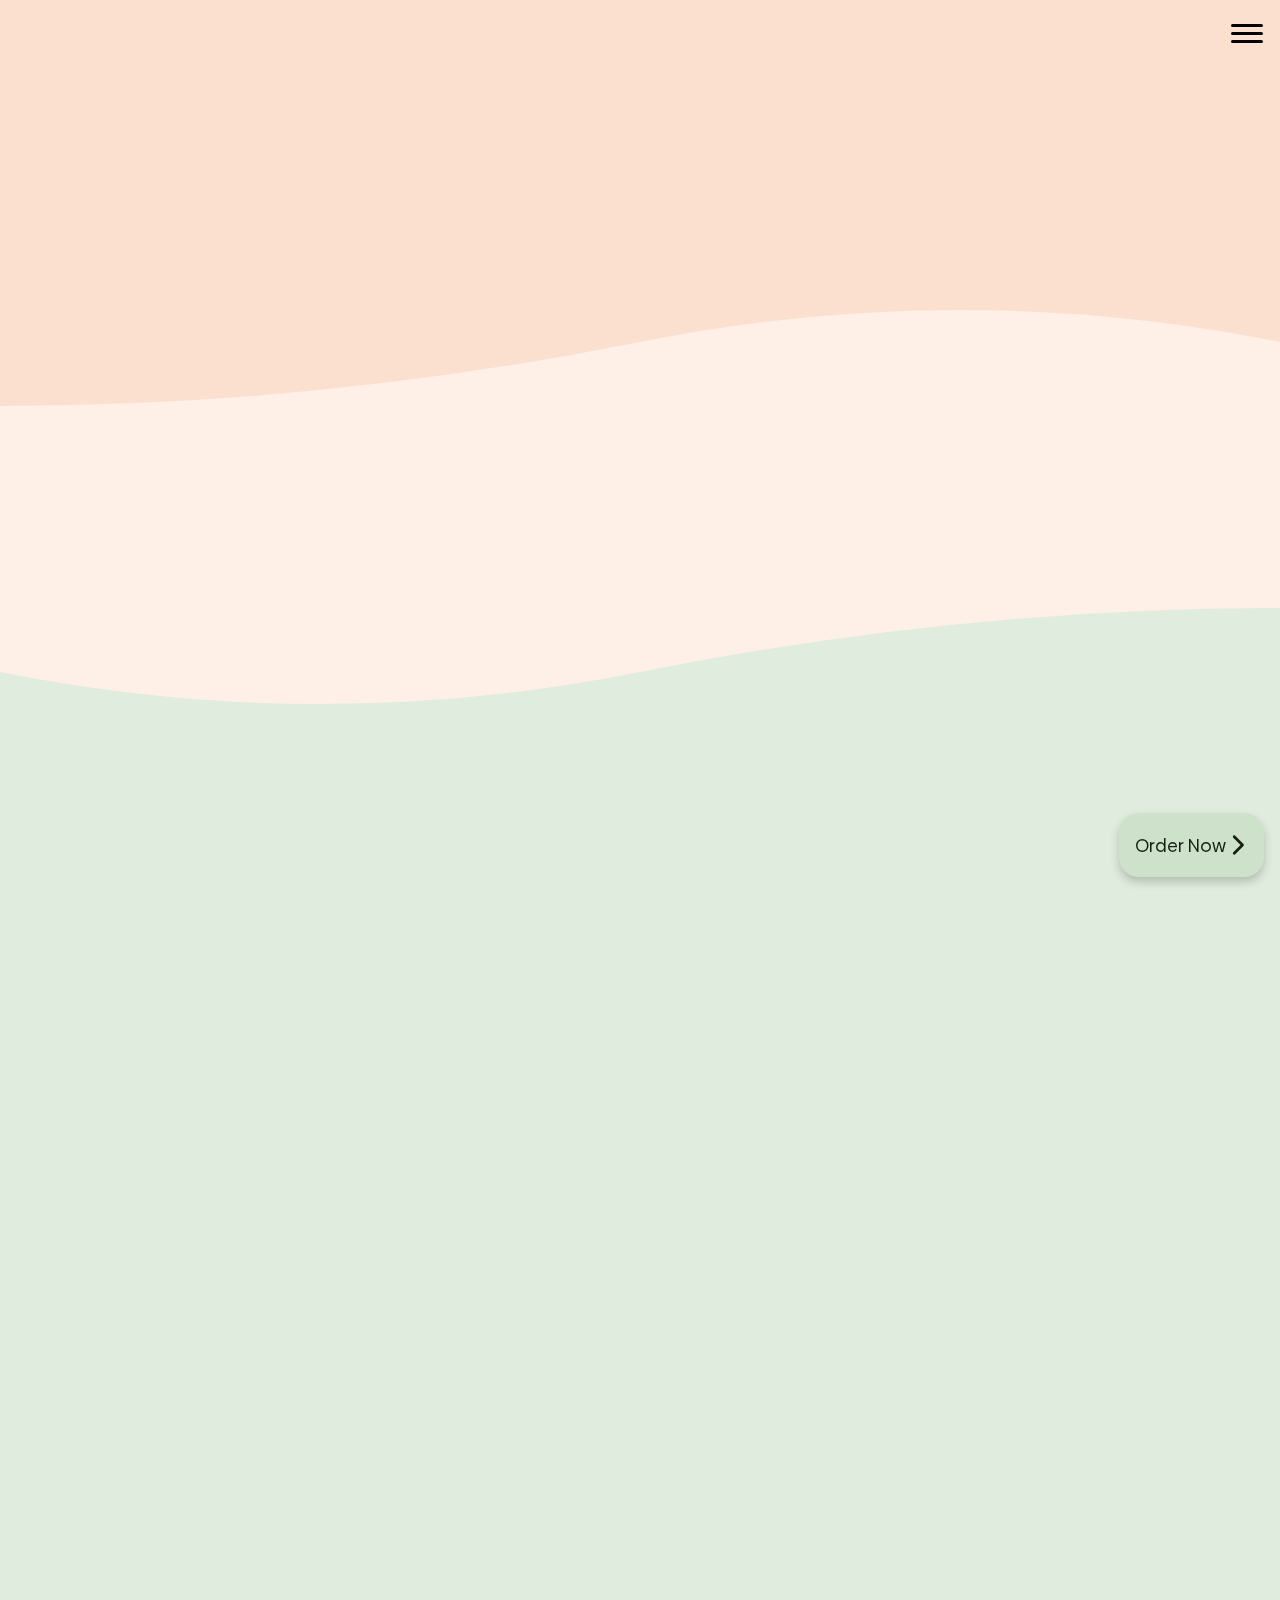
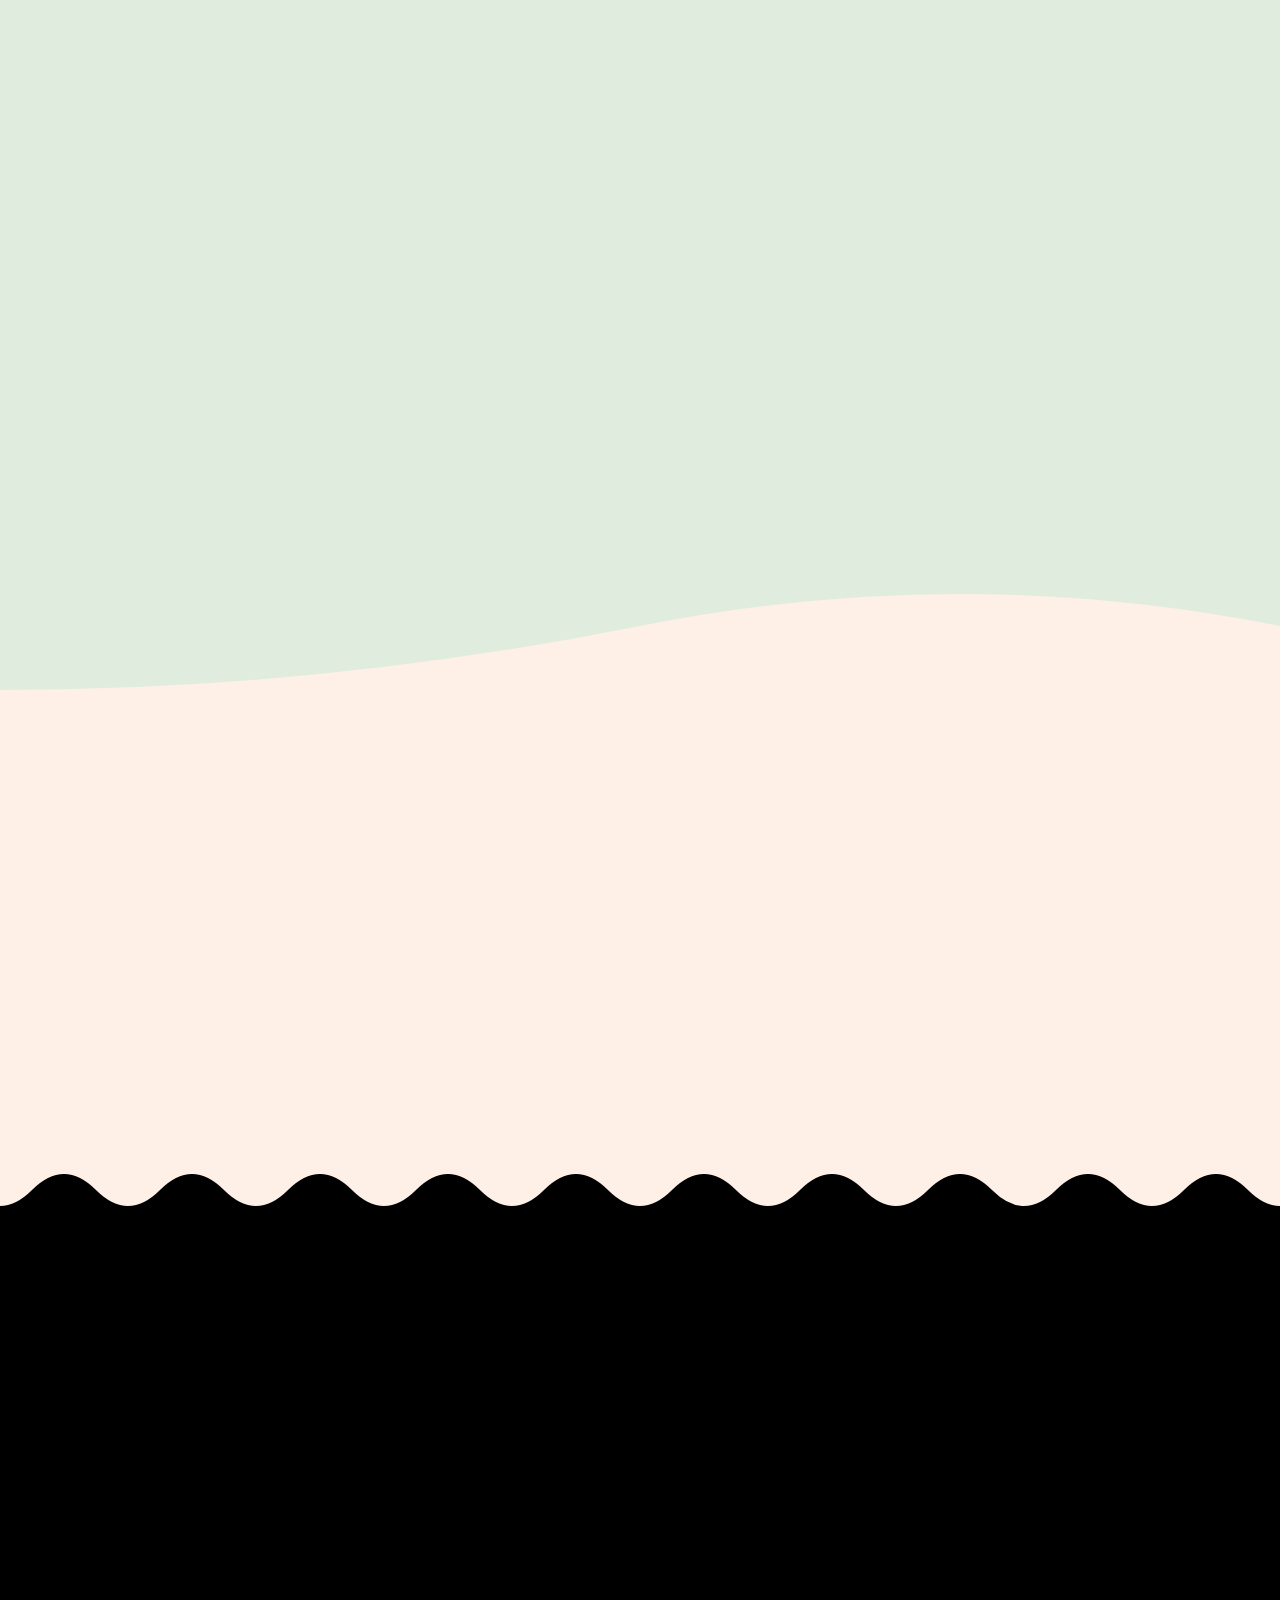
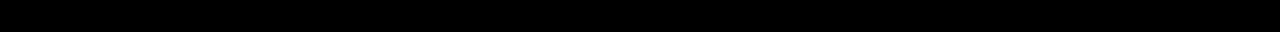
==== commit 54413cfc: "update" ====
--- a/index.html
+++ b/index.html
@@ -320,6 +320,7 @@
                <span>2024</span>
             </div>
          </div>
+         <br>
       </div>
    </footer>
    <!-- script -->
--- a/style/style.css
+++ b/style/style.css
@@ -196,6 +196,7 @@
   height: 0;
   background: var(--light-primary);
   overflow: hidden auto;
+  padding-bottom: 20px;
   padding: 0 20px;
   z-index: 10;
   -webkit-transition: 0.5s 1s;
@@ -207,6 +208,7 @@
   -o-transition: 0.5s 0s;
   transition: 0.5s 0s;
   padding-top: 70px;
+  padding-bottom: 20px;
   height: 100%;
 }
 #menu.show .menu-anim {
@@ -285,6 +287,9 @@
 #menu .hwr a:active {
   background: var(--secondary);
   color: var(--on-secondary);
+}
+#menu::-webkit-scrollbar{
+   display: none;
 }
 section {
   position: relative;
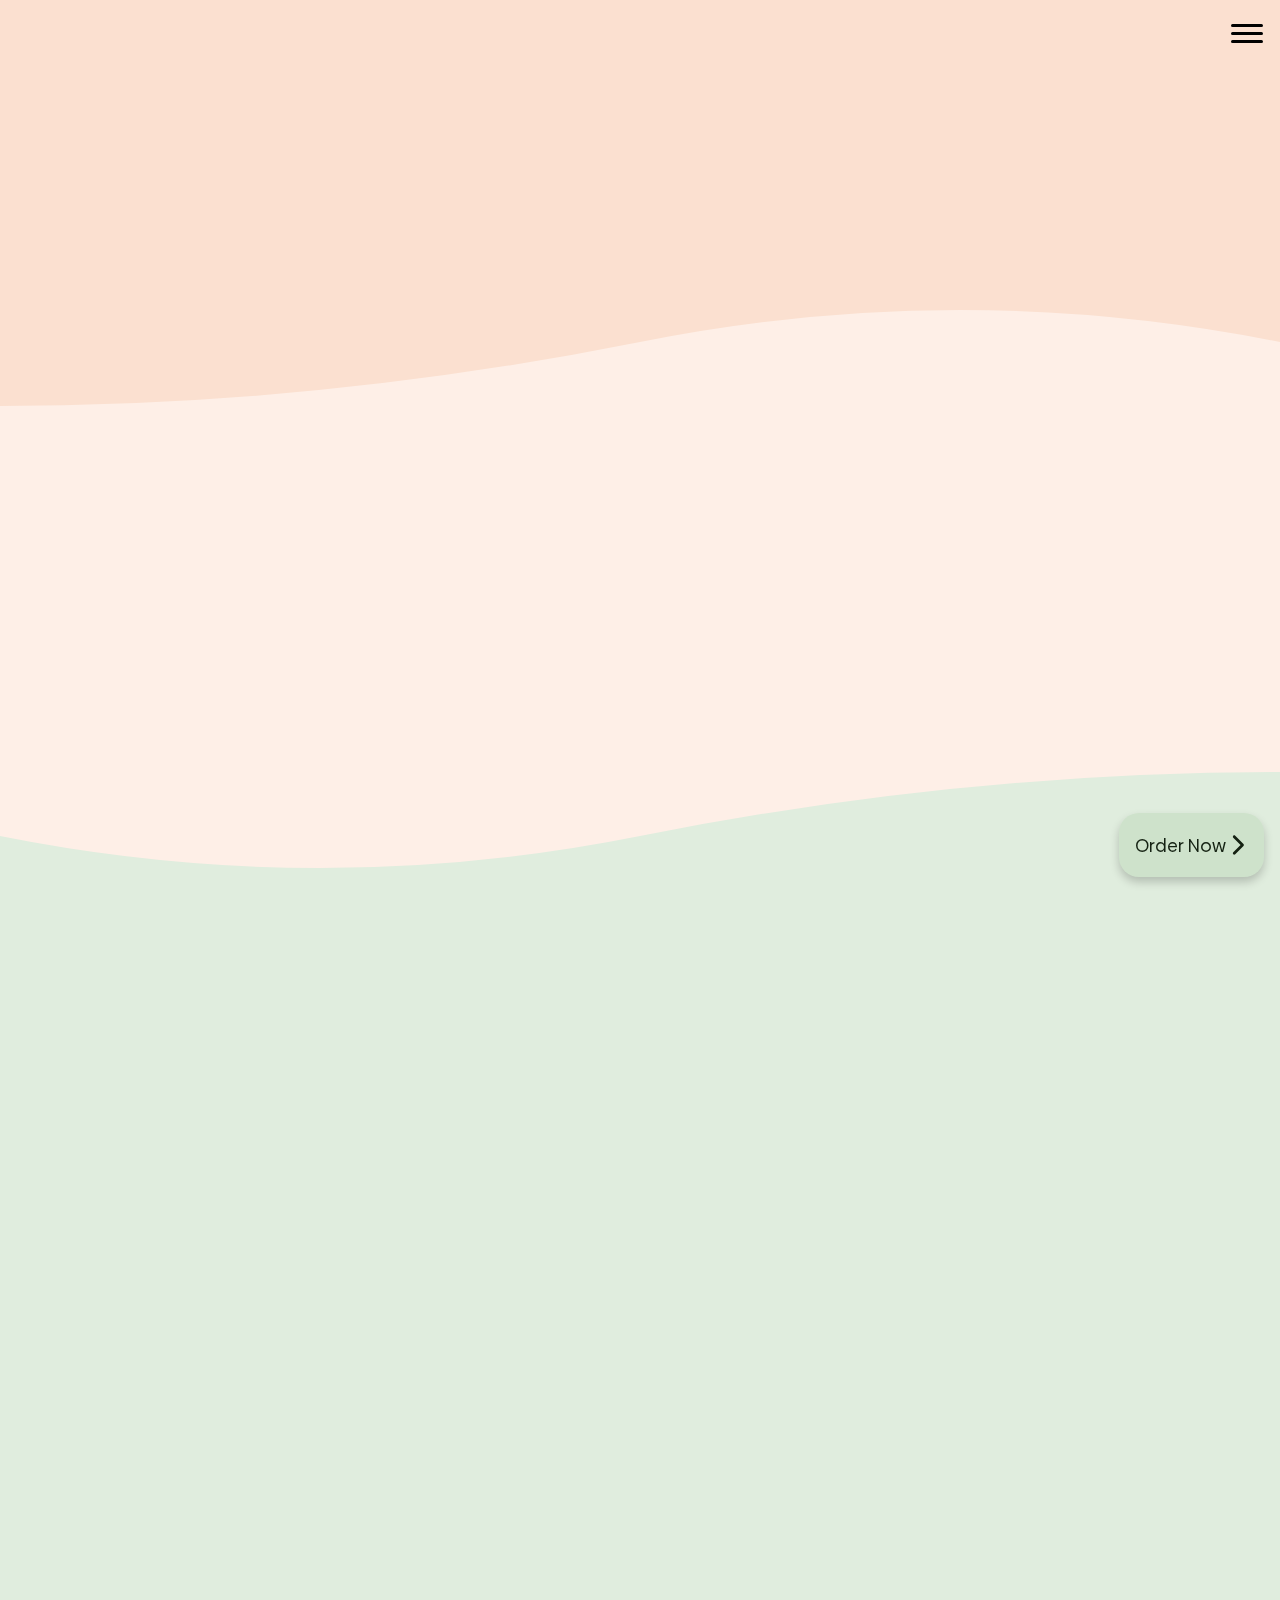
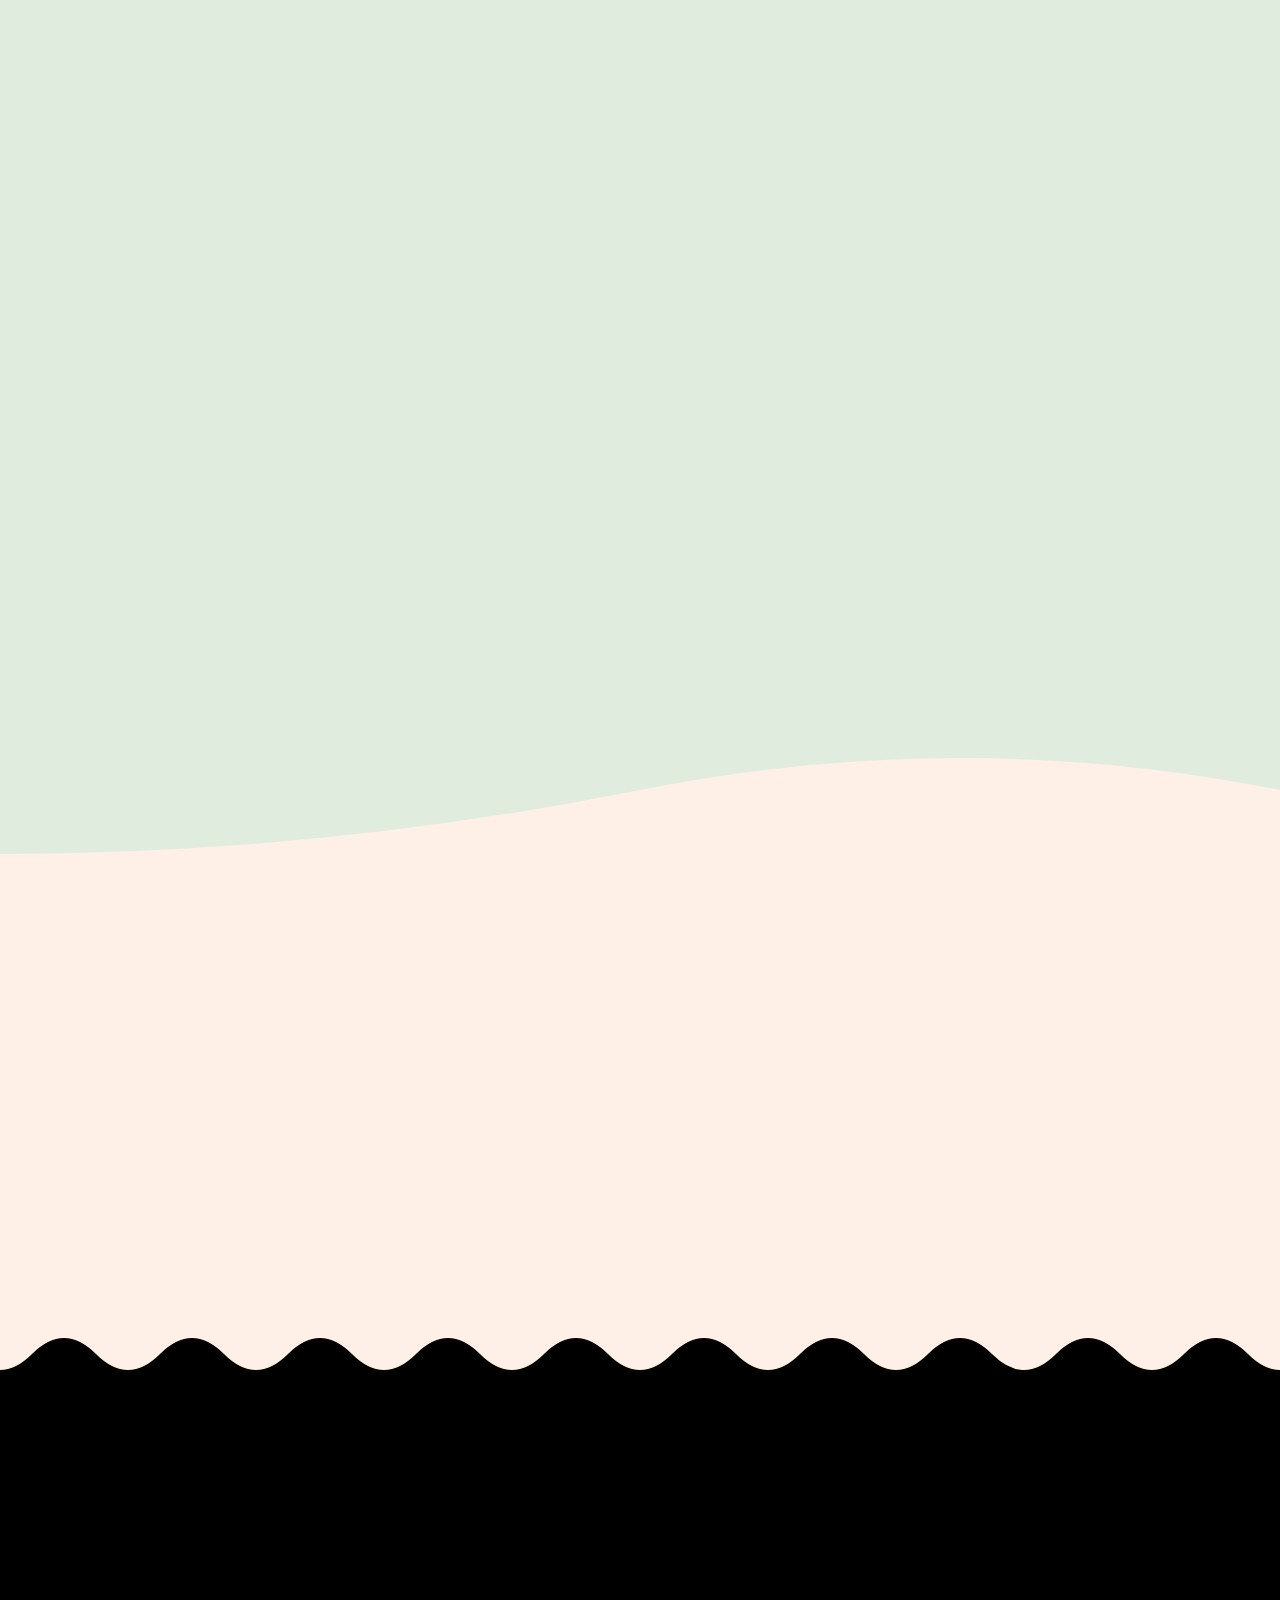
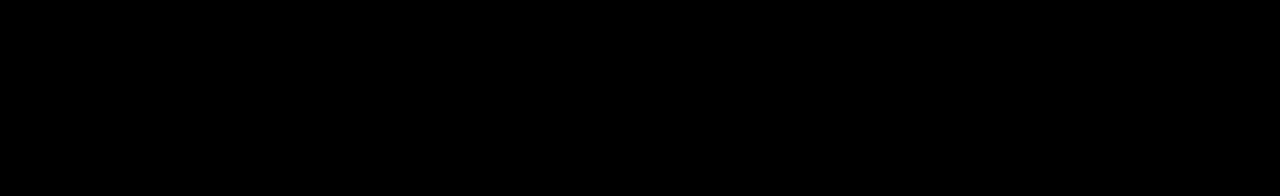
==== commit 0596ba3f: "update" ====
--- a/index.html
+++ b/index.html
@@ -26,9 +26,6 @@
    <meta property="og:locale" content="en">
    <!-- style -->
    <link rel="stylesheet" href="style/style.css">
-   <!-- <link rel="stylesheet/less" href="style/style.less"> -->
-   <!-- script -->
-   <!-- <script src="script/less.min.js"></script> -->
 </head>
 
 <body>
@@ -130,6 +127,9 @@
       </section>
       <!-- part2 -->
       <section class="part2">
+         <div class="video scrollAnim">
+            <video autoplay muted src="https://www.w3schools.com/html/mov_bbb.mp4" controls></video>
+         </div>
          <h3 class="scrollAnim">Why ROMIANI?</h3>
          <ul>
             <li class="scrollAnim">
--- a/style/style.css
+++ b/style/style.css
@@ -475,6 +475,9 @@
 section.part2 {
   padding: 16px;
 }
+section.part2 div.video {
+   text-align: center;
+}
 section.part2 ul {
   margin: 0;
   padding: 0;
@@ -711,6 +714,13 @@
   text-align: justify;
 }
 /*** UI ***/
+video{
+   display: inline-block;
+   width: 100%;
+   border-radius: 20px;
+   border: 4px solid var(--primary);
+   max-width: 400px;
+}
 .wave {
   width: 100%;
 }
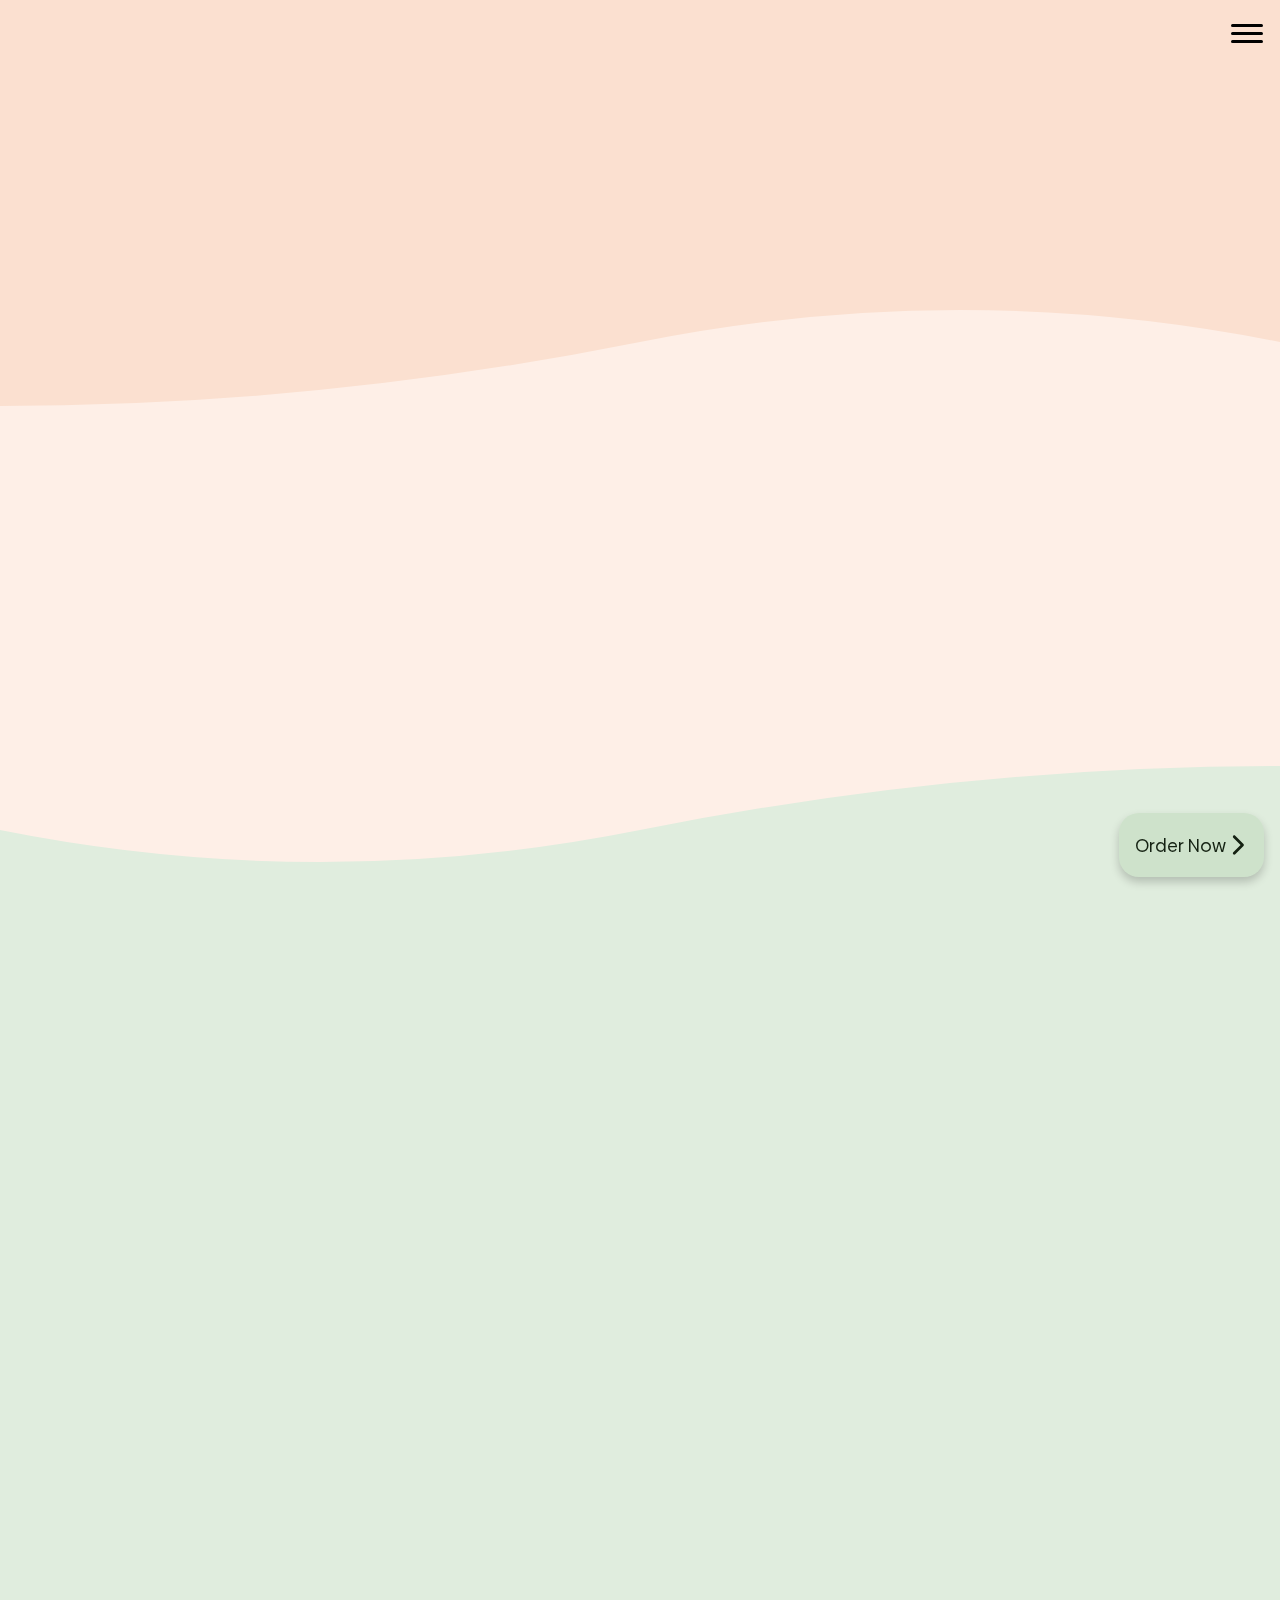
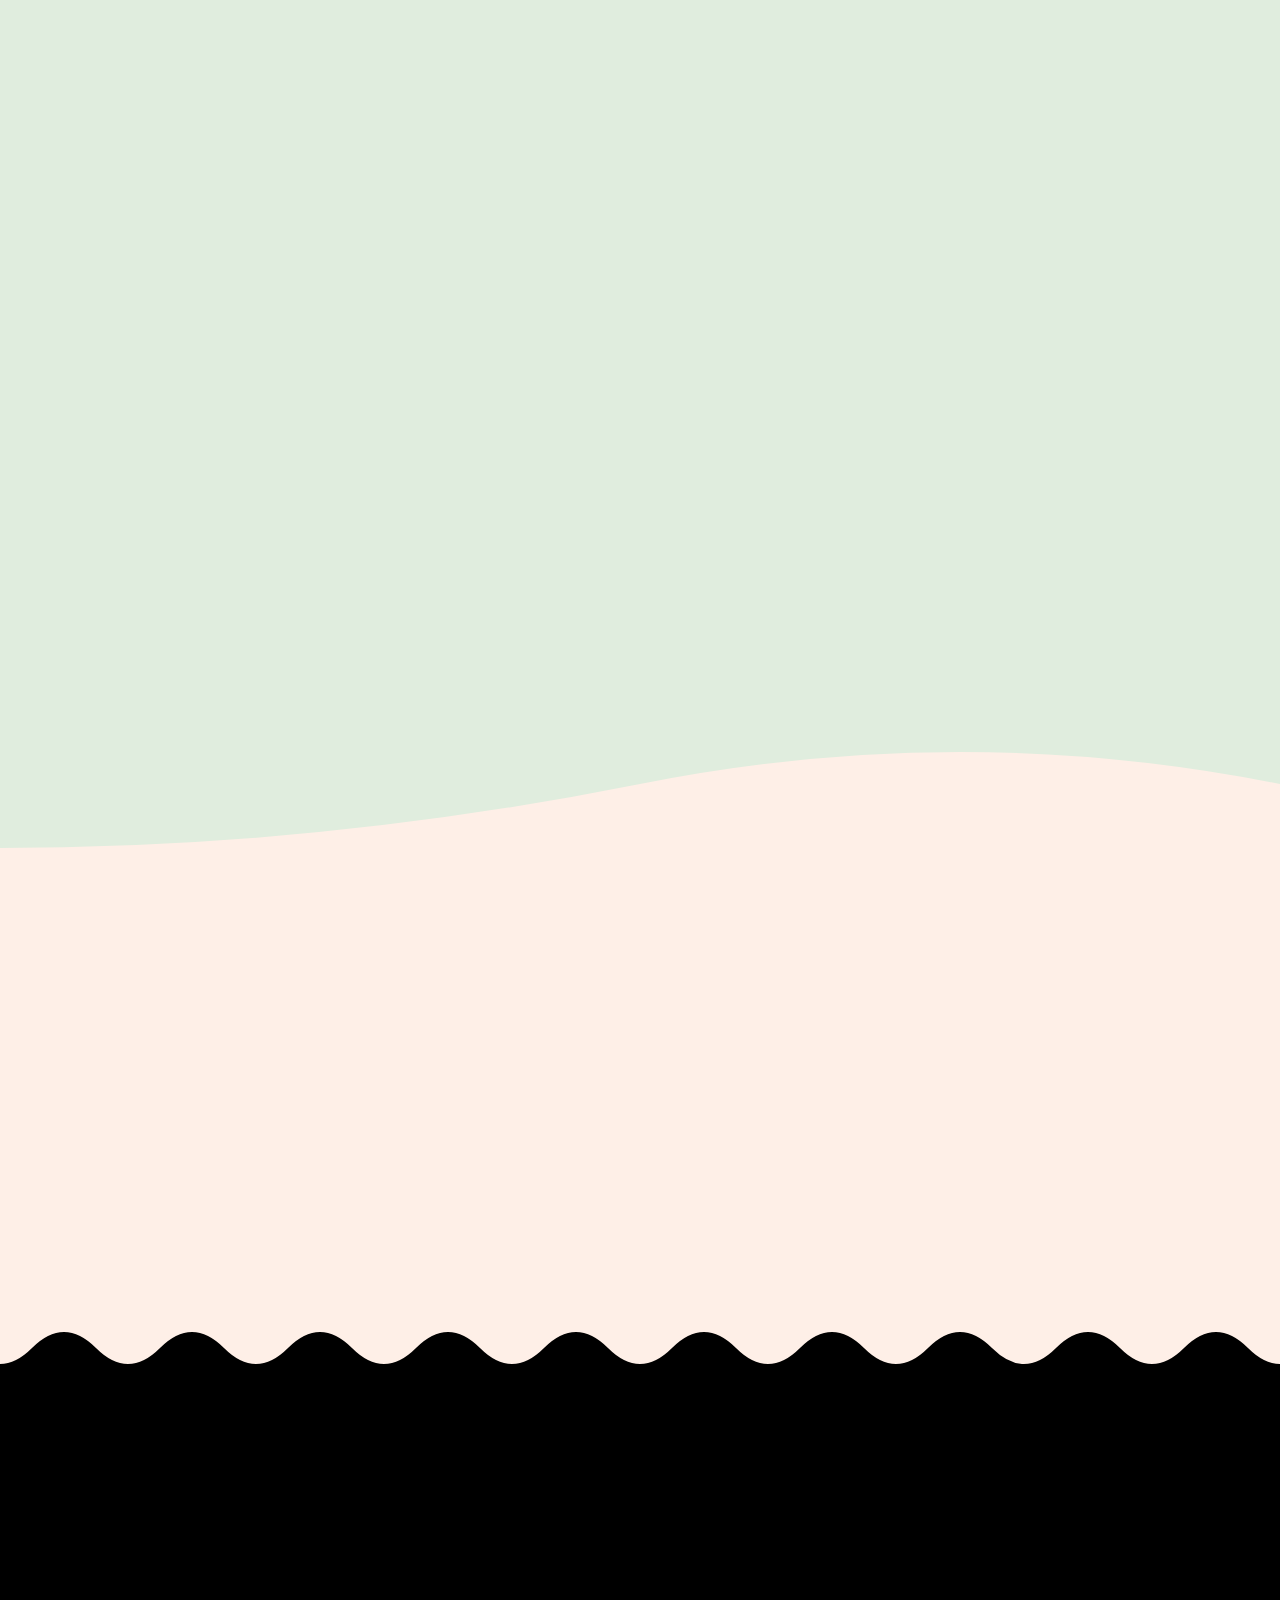
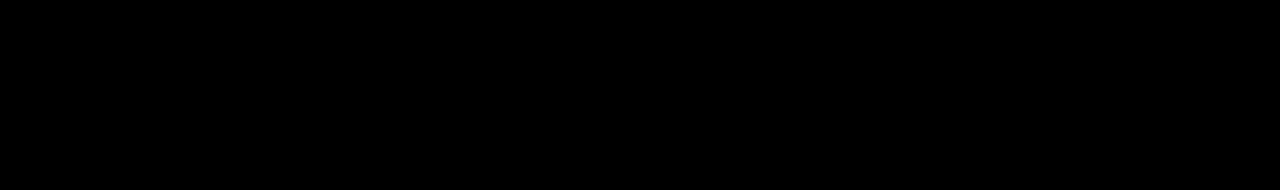
==== commit c48b2c62: "update" ====
--- a/index.html
+++ b/index.html
@@ -128,7 +128,7 @@
       <!-- part2 -->
       <section class="part2">
          <div class="video scrollAnim">
-            <video autoplay muted src="https://www.w3schools.com/html/mov_bbb.mp4" controls></video>
+            <video autoplay muted loop src="https://www.w3schools.com/html/mov_bbb.mp4" controls></video>
          </div>
          <h3 class="scrollAnim">Why ROMIANI?</h3>
          <ul>
--- a/style/style.css
+++ b/style/style.css
@@ -476,7 +476,13 @@
   padding: 16px;
 }
 section.part2 div.video {
-   text-align: center;
+   display: flex;
+   justify-content: center;
+   align-items: center;
+}
+section.part2 div.video video{
+   background: var(--light-primary);
+   flex-grow: 1;
 }
 section.part2 ul {
   margin: 0;
@@ -715,7 +721,6 @@
 }
 /*** UI ***/
 video{
-   display: inline-block;
    width: 100%;
    border-radius: 20px;
    border: 4px solid var(--primary);
